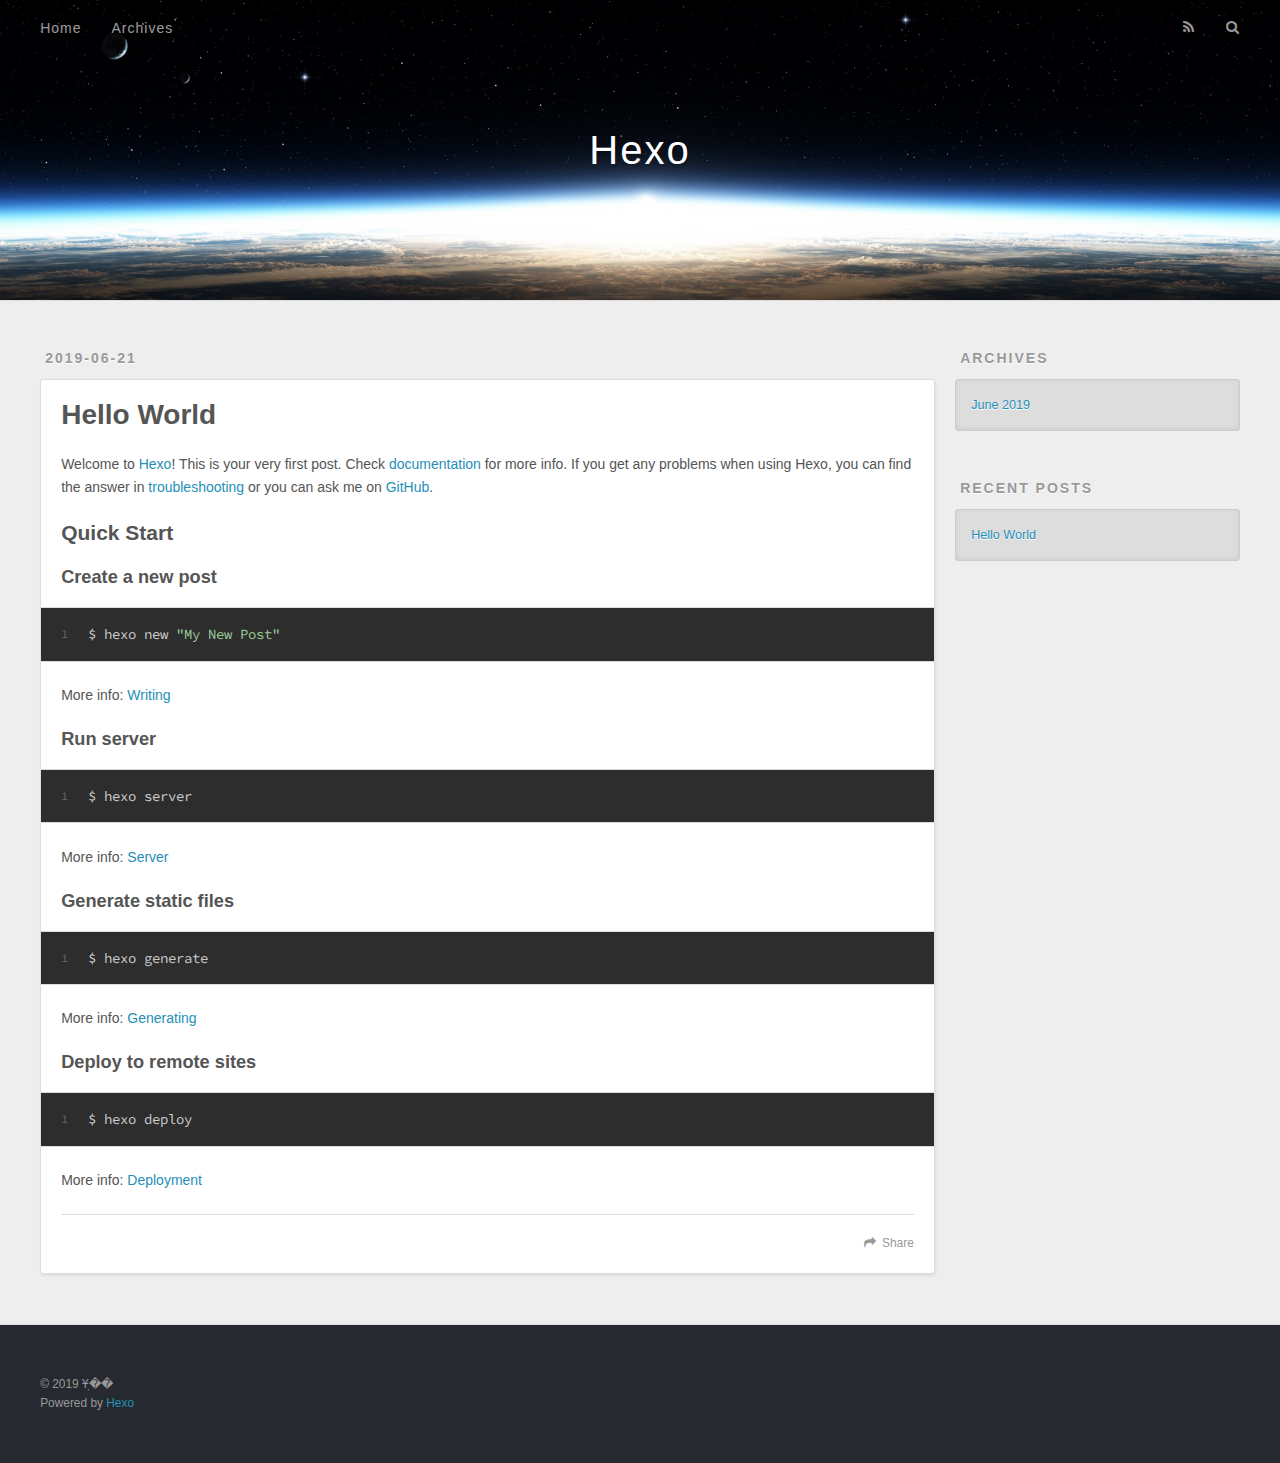
==== index.html @ a7aca8b8 "Site updated: 2019-06-21 16:55:06" ====
<!DOCTYPE html>
<html>
<head><meta name="generator" content="Hexo 3.9.0">
  <meta charset="utf-8">
  

  
  <title>Hexo</title>
  <meta name="viewport" content="width=device-width, initial-scale=1, maximum-scale=1">
  <meta property="og:type" content="website">
<meta property="og:title" content="Hexo">
<meta property="og:url" content="http://yoursite.com/index.html">
<meta property="og:site_name" content="Hexo">
<meta property="og:locale" content="default">
<meta name="twitter:card" content="summary">
<meta name="twitter:title" content="Hexo">
  
    <link rel="alternate" href="/atom.xml" title="Hexo" type="application/atom+xml">
  
  
    <link rel="icon" href="/favicon.png">
  
  
    <link href="//fonts.googleapis.com/css?family=Source+Code+Pro" rel="stylesheet" type="text/css">
  
  <link rel="stylesheet" href="/css/style.css">
</head>
</html>
<body>
  <div id="container">
    <div id="wrap">
      <header id="header">
  <div id="banner"></div>
  <div id="header-outer" class="outer">
    <div id="header-title" class="inner">
      <h1 id="logo-wrap">
        <a href="/" id="logo">Hexo</a>
      </h1>
      
    </div>
    <div id="header-inner" class="inner">
      <nav id="main-nav">
        <a id="main-nav-toggle" class="nav-icon"></a>
        
          <a class="main-nav-link" href="/">Home</a>
        
          <a class="main-nav-link" href="/archives">Archives</a>
        
      </nav>
      <nav id="sub-nav">
        
          <a id="nav-rss-link" class="nav-icon" href="/atom.xml" title="RSS Feed"></a>
        
        <a id="nav-search-btn" class="nav-icon" title="Search"></a>
      </nav>
      <div id="search-form-wrap">
        <form action="//google.com/search" method="get" accept-charset="UTF-8" class="search-form"><input type="search" name="q" class="search-form-input" placeholder="Search"><button type="submit" class="search-form-submit">&#xF002;</button><input type="hidden" name="sitesearch" value="http://yoursite.com"></form>
      </div>
    </div>
  </div>
</header>
      <div class="outer">
        <section id="main">
  
    <article id="post-hello-world" class="article article-type-post" itemscope itemprop="blogPost">
  <div class="article-meta">
    <a href="/2019/06/21/hello-world/" class="article-date">
  <time datetime="2019-06-21T08:27:17.297Z" itemprop="datePublished">2019-06-21</time>
</a>
    
  </div>
  <div class="article-inner">
    
    
      <header class="article-header">
        
  
    <h1 itemprop="name">
      <a class="article-title" href="/2019/06/21/hello-world/">Hello World</a>
    </h1>
  

      </header>
    
    <div class="article-entry" itemprop="articleBody">
      
        <p>Welcome to <a href="https://hexo.io/" target="_blank" rel="noopener">Hexo</a>! This is your very first post. Check <a href="https://hexo.io/docs/" target="_blank" rel="noopener">documentation</a> for more info. If you get any problems when using Hexo, you can find the answer in <a href="https://hexo.io/docs/troubleshooting.html" target="_blank" rel="noopener">troubleshooting</a> or you can ask me on <a href="https://github.com/hexojs/hexo/issues" target="_blank" rel="noopener">GitHub</a>.</p>
<h2 id="Quick-Start"><a href="#Quick-Start" class="headerlink" title="Quick Start"></a>Quick Start</h2><h3 id="Create-a-new-post"><a href="#Create-a-new-post" class="headerlink" title="Create a new post"></a>Create a new post</h3><figure class="highlight bash"><table><tr><td class="gutter"><pre><span class="line">1</span><br></pre></td><td class="code"><pre><span class="line">$ hexo new <span class="string">"My New Post"</span></span><br></pre></td></tr></table></figure>

<p>More info: <a href="https://hexo.io/docs/writing.html" target="_blank" rel="noopener">Writing</a></p>
<h3 id="Run-server"><a href="#Run-server" class="headerlink" title="Run server"></a>Run server</h3><figure class="highlight bash"><table><tr><td class="gutter"><pre><span class="line">1</span><br></pre></td><td class="code"><pre><span class="line">$ hexo server</span><br></pre></td></tr></table></figure>

<p>More info: <a href="https://hexo.io/docs/server.html" target="_blank" rel="noopener">Server</a></p>
<h3 id="Generate-static-files"><a href="#Generate-static-files" class="headerlink" title="Generate static files"></a>Generate static files</h3><figure class="highlight bash"><table><tr><td class="gutter"><pre><span class="line">1</span><br></pre></td><td class="code"><pre><span class="line">$ hexo generate</span><br></pre></td></tr></table></figure>

<p>More info: <a href="https://hexo.io/docs/generating.html" target="_blank" rel="noopener">Generating</a></p>
<h3 id="Deploy-to-remote-sites"><a href="#Deploy-to-remote-sites" class="headerlink" title="Deploy to remote sites"></a>Deploy to remote sites</h3><figure class="highlight bash"><table><tr><td class="gutter"><pre><span class="line">1</span><br></pre></td><td class="code"><pre><span class="line">$ hexo deploy</span><br></pre></td></tr></table></figure>

<p>More info: <a href="https://hexo.io/docs/deployment.html" target="_blank" rel="noopener">Deployment</a></p>

      
    </div>
    <footer class="article-footer">
      <a data-url="http://yoursite.com/2019/06/21/hello-world/" data-id="cjx5uzd9u0000f8tomj85ranz" class="article-share-link">Share</a>
      
      
    </footer>
  </div>
  
</article>


  


</section>
        
          <aside id="sidebar">
  
    

  
    

  
    
  
    
  <div class="widget-wrap">
    <h3 class="widget-title">Archives</h3>
    <div class="widget">
      <ul class="archive-list"><li class="archive-list-item"><a class="archive-list-link" href="/archives/2019/06/">June 2019</a></li></ul>
    </div>
  </div>


  
    
  <div class="widget-wrap">
    <h3 class="widget-title">Recent Posts</h3>
    <div class="widget">
      <ul>
        
          <li>
            <a href="/2019/06/21/hello-world/">Hello World</a>
          </li>
        
      </ul>
    </div>
  </div>

  
</aside>
        
      </div>
      <footer id="footer">
  
  <div class="outer">
    <div id="footer-info" class="inner">
      &copy; 2019 Ұָ��<br>
      Powered by <a href="http://hexo.io/" target="_blank">Hexo</a>
    </div>
  </div>
</footer>
    </div>
    <nav id="mobile-nav">
  
    <a href="/" class="mobile-nav-link">Home</a>
  
    <a href="/archives" class="mobile-nav-link">Archives</a>
  
</nav>
    

<script src="//ajax.googleapis.com/ajax/libs/jquery/2.0.3/jquery.min.js"></script>


  <link rel="stylesheet" href="/fancybox/jquery.fancybox.css">
  <script src="/fancybox/jquery.fancybox.pack.js"></script>


<script src="/js/script.js"></script>



  </div>
</body>
</html>
---- css/style.css ----
body {
  width: 100%;
}
body:before,
body:after {
  content: "";
  display: table;
}
body:after {
  clear: both;
}
html,
body,
div,
span,
applet,
object,
iframe,
h1,
h2,
h3,
h4,
h5,
h6,
p,
blockquote,
pre,
a,
abbr,
acronym,
address,
big,
cite,
code,
del,
dfn,
em,
img,
ins,
kbd,
q,
s,
samp,
small,
strike,
strong,
sub,
sup,
tt,
var,
dl,
dt,
dd,
ol,
ul,
li,
fieldset,
form,
label,
legend,
table,
caption,
tbody,
tfoot,
thead,
tr,
th,
td {
  margin: 0;
  padding: 0;
  border: 0;
  outline: 0;
  font-weight: inherit;
  font-style: inherit;
  font-family: inherit;
  font-size: 100%;
  vertical-align: baseline;
}
body {
  line-height: 1;
  color: #000;
  background: #fff;
}
ol,
ul {
  list-style: none;
}
table {
  border-collapse: separate;
  border-spacing: 0;
  vertical-align: middle;
}
caption,
th,
td {
  text-align: left;
  font-weight: normal;
  vertical-align: middle;
}
a img {
  border: none;
}
input,
button {
  margin: 0;
  padding: 0;
}
input::-moz-focus-inner,
button::-moz-focus-inner {
  border: 0;
  padding: 0;
}
@font-face {
  font-family: FontAwesome;
  font-style: normal;
  font-weight: normal;
  src: url("fonts/fontawesome-webfont.eot?v=#4.0.3");
  src: url("fonts/fontawesome-webfont.eot?#iefix&v=#4.0.3") format("embedded-opentype"), url("fonts/fontawesome-webfont.woff?v=#4.0.3") format("woff"), url("fonts/fontawesome-webfont.ttf?v=#4.0.3") format("truetype"), url("fonts/fontawesome-webfont.svg#fontawesomeregular?v=#4.0.3") format("svg");
}
html,
body,
#container {
  height: 100%;
}
body {
  background: #eee;
  font: 14px -apple-system, BlinkMacSystemFont, "Segoe UI", "Roboto", "Oxygen", "Ubuntu", "Cantarell", "Fira Sans", "Droid Sans", "Helvetica Neue", sans-serif;
  -webkit-text-size-adjust: 100%;
}
.outer {
  max-width: 1220px;
  margin: 0 auto;
  padding: 0 20px;
}
.outer:before,
.outer:after {
  content: "";
  display: table;
}
.outer:after {
  clear: both;
}
.inner {
  display: inline;
  float: left;
  width: 98.33333333333333%;
  margin: 0 0.833333333333333%;
}
.left,
.alignleft {
  float: left;
}
.right,
.alignright {
  float: right;
}
.clear {
  clear: both;
}
#container {
  position: relative;
}
.mobile-nav-on {
  overflow: hidden;
}
#wrap {
  height: 100%;
  width: 100%;
  position: absolute;
  top: 0;
  left: 0;
  -webkit-transition: 0.2s ease-out;
  -moz-transition: 0.2s ease-out;
  -ms-transition: 0.2s ease-out;
  transition: 0.2s ease-out;
  z-index: 1;
  background: #eee;
}
.mobile-nav-on #wrap {
  left: 280px;
}
@media screen and (min-width: 768px) {
  #main {
    display: inline;
    float: left;
    width: 73.33333333333333%;
    margin: 0 0.833333333333333%;
  }
}
.article-date,
.article-category-link,
.archive-year,
.widget-title {
  text-decoration: none;
  text-transform: uppercase;
  letter-spacing: 2px;
  color: #999;
  margin-bottom: 1em;
  margin-left: 5px;
  line-height: 1em;
  text-shadow: 0 1px #fff;
  font-weight: bold;
}
.article-inner,
.archive-article-inner {
  background: #fff;
  -webkit-box-shadow: 1px 2px 3px #ddd;
  box-shadow: 1px 2px 3px #ddd;
  border: 1px solid #ddd;
  border-radius: 3px;
}
.article-entry h1,
.widget h1 {
  font-size: 2em;
}
.article-entry h2,
.widget h2 {
  font-size: 1.5em;
}
.article-entry h3,
.widget h3 {
  font-size: 1.3em;
}
.article-entry h4,
.widget h4 {
  font-size: 1.2em;
}
.article-entry h5,
.widget h5 {
  font-size: 1em;
}
.article-entry h6,
.widget h6 {
  font-size: 1em;
  color: #999;
}
.article-entry hr,
.widget hr {
  border: 1px dashed #ddd;
}
.article-entry strong,
.widget strong {
  font-weight: bold;
}
.article-entry em,
.widget em,
.article-entry cite,
.widget cite {
  font-style: italic;
}
.article-entry sup,
.widget sup,
.article-entry sub,
.widget sub {
  font-size: 0.75em;
  line-height: 0;
  position: relative;
  vertical-align: baseline;
}
.article-entry sup,
.widget sup {
  top: -0.5em;
}
.article-entry sub,
.widget sub {
  bottom: -0.2em;
}
.article-entry small,
.widget small {
  font-size: 0.85em;
}
.article-entry acronym,
.widget acronym,
.article-entry abbr,
.widget abbr {
  border-bottom: 1px dotted;
}
.article-entry ul,
.widget ul,
.article-entry ol,
.widget ol,
.article-entry dl,
.widget dl {
  margin: 0 20px;
  line-height: 1.6em;
}
.article-entry ul ul,
.widget ul ul,
.article-entry ol ul,
.widget ol ul,
.article-entry ul ol,
.widget ul ol,
.article-entry ol ol,
.widget ol ol {
  margin-top: 0;
  margin-bottom: 0;
}
.article-entry ul,
.widget ul {
  list-style: disc;
}
.article-entry ol,
.widget ol {
  list-style: decimal;
}
.article-entry dt,
.widget dt {
  font-weight: bold;
}
#header {
  height: 300px;
  position: relative;
  border-bottom: 1px solid #ddd;
}
#header:before,
#header:after {
  content: "";
  position: absolute;
  left: 0;
  right: 0;
  height: 40px;
}
#header:before {
  top: 0;
  background: -webkit-linear-gradient(rgba(0,0,0,0.2), transparent);
  background: -moz-linear-gradient(rgba(0,0,0,0.2), transparent);
  background: -ms-linear-gradient(rgba(0,0,0,0.2), transparent);
  background: linear-gradient(rgba(0,0,0,0.2), transparent);
}
#header:after {
  bottom: 0;
  background: -webkit-linear-gradient(transparent, rgba(0,0,0,0.2));
  background: -moz-linear-gradient(transparent, rgba(0,0,0,0.2));
  background: -ms-linear-gradient(transparent, rgba(0,0,0,0.2));
  background: linear-gradient(transparent, rgba(0,0,0,0.2));
}
#header-outer {
  height: 100%;
  position: relative;
}
#header-inner {
  position: relative;
  overflow: hidden;
}
#banner {
  position: absolute;
  top: 0;
  left: 0;
  width: 100%;
  height: 100%;
  background: url("images/banner.jpg") center #000;
  -webkit-background-size: cover;
  -moz-background-size: cover;
  background-size: cover;
  z-index: -1;
}
#header-title {
  text-align: center;
  height: 40px;
  position: absolute;
  top: 50%;
  left: 0;
  margin-top: -20px;
}
#logo,
#subtitle {
  text-decoration: none;
  color: #fff;
  font-weight: 300;
  text-shadow: 0 1px 4px rgba(0,0,0,0.3);
}
#logo {
  font-size: 40px;
  line-height: 40px;
  letter-spacing: 2px;
}
#subtitle {
  font-size: 16px;
  line-height: 16px;
  letter-spacing: 1px;
}
#subtitle-wrap {
  margin-top: 16px;
}
#main-nav {
  float: left;
  margin-left: -15px;
}
.nav-icon,
.main-nav-link {
  float: left;
  color: #fff;
  opacity: 0.6;
  text-decoration: none;
  text-shadow: 0 1px rgba(0,0,0,0.2);
  -webkit-transition: opacity 0.2s;
  -moz-transition: opacity 0.2s;
  -ms-transition: opacity 0.2s;
  transition: opacity 0.2s;
  display: block;
  padding: 20px 15px;
}
.nav-icon:hover,
.main-nav-link:hover {
  opacity: 1;
}
.nav-icon {
  font-family: FontAwesome;
  text-align: center;
  font-size: 14px;
  width: 14px;
  height: 14px;
  padding: 20px 15px;
  position: relative;
  cursor: pointer;
}
.main-nav-link {
  font-weight: 300;
  letter-spacing: 1px;
}
@media screen and (max-width: 479px) {
  .main-nav-link {
    display: none;
  }
}
#main-nav-toggle {
  display: none;
}
#main-nav-toggle:before {
  content: "\f0c9";
}
@media screen and (max-width: 479px) {
  #main-nav-toggle {
    display: block;
  }
}
#sub-nav {
  float: right;
  margin-right: -15px;
}
#nav-rss-link:before {
  content: "\f09e";
}
#nav-search-btn:before {
  content: "\f002";
}
#search-form-wrap {
  position: absolute;
  top: 15px;
  width: 150px;
  height: 30px;
  right: -150px;
  opacity: 0;
  -webkit-transition: 0.2s ease-out;
  -moz-transition: 0.2s ease-out;
  -ms-transition: 0.2s ease-out;
  transition: 0.2s ease-out;
}
#search-form-wrap.on {
  opacity: 1;
  right: 0;
}
@media screen and (max-width: 479px) {
  #search-form-wrap {
    width: 100%;
    right: -100%;
  }
}
.search-form {
  position: absolute;
  top: 0;
  left: 0;
  right: 0;
  background: #fff;
  padding: 5px 15px;
  border-radius: 15px;
  -webkit-box-shadow: 0 0 10px rgba(0,0,0,0.3);
  box-shadow: 0 0 10px rgba(0,0,0,0.3);
}
.search-form-input {
  border: none;
  background: none;
  color: #555;
  width: 100%;
  font: 13px -apple-system, BlinkMacSystemFont, "Segoe UI", "Roboto", "Oxygen", "Ubuntu", "Cantarell", "Fira Sans", "Droid Sans", "Helvetica Neue", sans-serif;
  outline: none;
}
.search-form-input::-webkit-search-results-decoration,
.search-form-input::-webkit-search-cancel-button {
  -webkit-appearance: none;
}
.search-form-submit {
  position: absolute;
  top: 50%;
  right: 10px;
  margin-top: -7px;
  font: 13px FontAwesome;
  border: none;
  background: none;
  color: #bbb;
  cursor: pointer;
}
.search-form-submit:hover,
.search-form-submit:focus {
  color: #777;
}
.article {
  margin: 50px 0;
}
.article-inner {
  overflow: hidden;
}
.article-meta:before,
.article-meta:after {
  content: "";
  display: table;
}
.article-meta:after {
  clear: both;
}
.article-date {
  float: left;
}
.article-category {
  float: left;
  line-height: 1em;
  color: #ccc;
  text-shadow: 0 1px #fff;
  margin-left: 8px;
}
.article-category:before {
  content: "\2022";
}
.article-category-link {
  margin: 0 12px 1em;
}
.article-header {
  padding: 20px 20px 0;
}
.article-title {
  text-decoration: none;
  font-size: 2em;
  font-weight: bold;
  color: #555;
  line-height: 1.1em;
  -webkit-transition: color 0.2s;
  -moz-transition: color 0.2s;
  -ms-transition: color 0.2s;
  transition: color 0.2s;
}
a.article-title:hover {
  color: #258fb8;
}
.article-entry {
  color: #555;
  padding: 0 20px;
}
.article-entry:before,
.article-entry:after {
  content: "";
  display: table;
}
.article-entry:after {
  clear: both;
}
.article-entry p,
.article-entry table {
  line-height: 1.6em;
  margin: 1.6em 0;
}
.article-entry h1,
.article-entry h2,
.article-entry h3,
.article-entry h4,
.article-entry h5,
.article-entry h6 {
  font-weight: bold;
}
.article-entry h1,
.article-entry h2,
.article-entry h3,
.article-entry h4,
.article-entry h5,
.article-entry h6 {
  line-height: 1.1em;
  margin: 1.1em 0;
}
.article-entry a {
  color: #258fb8;
  text-decoration: none;
}
.article-entry a:hover {
  text-decoration: underline;
}
.article-entry ul,
.article-entry ol,
.article-entry dl {
  margin-top: 1.6em;
  margin-bottom: 1.6em;
}
.article-entry img,
.article-entry video {
  max-width: 100%;
  height: auto;
  display: block;
  margin: auto;
}
.article-entry iframe {
  border: none;
}
.article-entry table {
  width: 100%;
  border-collapse: collapse;
  border-spacing: 0;
}
.article-entry th {
  font-weight: bold;
  border-bottom: 3px solid #ddd;
  padding-bottom: 0.5em;
}
.article-entry td {
  border-bottom: 1px solid #ddd;
  padding: 10px 0;
}
.article-entry blockquote {
  font-family: Georgia, "Times New Roman", serif;
  font-size: 1.4em;
  margin: 1.6em 20px;
  text-align: center;
}
.article-entry blockquote footer {
  font-size: 14px;
  margin: 1.6em 0;
  font-family: -apple-system, BlinkMacSystemFont, "Segoe UI", "Roboto", "Oxygen", "Ubuntu", "Cantarell", "Fira Sans", "Droid Sans", "Helvetica Neue", sans-serif;
}
.article-entry blockquote footer cite:before {
  content: "—";
  padding: 0 0.5em;
}
.article-entry .pullquote {
  text-align: left;
  width: 45%;
  margin: 0;
}
.article-entry .pullquote.left {
  margin-left: 0.5em;
  margin-right: 1em;
}
.article-entry .pullquote.right {
  margin-right: 0.5em;
  margin-left: 1em;
}
.article-entry .caption {
  color: #999;
  display: block;
  font-size: 0.9em;
  margin-top: 0.5em;
  position: relative;
  text-align: center;
}
.article-entry .video-container {
  position: relative;
  padding-top: 56.25%;
  height: 0;
  overflow: hidden;
}
.article-entry .video-container iframe,
.article-entry .video-container object,
.article-entry .video-container embed {
  position: absolute;
  top: 0;
  left: 0;
  width: 100%;
  height: 100%;
  margin-top: 0;
}
.article-more-link a {
  display: inline-block;
  line-height: 1em;
  padding: 6px 15px;
  border-radius: 15px;
  background: #eee;
  color: #999;
  text-shadow: 0 1px #fff;
  text-decoration: none;
}
.article-more-link a:hover {
  background: #258fb8;
  color: #fff;
  text-decoration: none;
  text-shadow: 0 1px #1e7293;
}
.article-footer {
  font-size: 0.85em;
  line-height: 1.6em;
  border-top: 1px solid #ddd;
  padding-top: 1.6em;
  margin: 0 20px 20px;
}
.article-footer:before,
.article-footer:after {
  content: "";
  display: table;
}
.article-footer:after {
  clear: both;
}
.article-footer a {
  color: #999;
  text-decoration: none;
}
.article-footer a:hover {
  color: #555;
}
.article-tag-list-item {
  float: left;
  margin-right: 10px;
}
.article-tag-list-link:before {
  content: "#";
}
.article-comment-link {
  float: right;
}
.article-comment-link:before {
  content: "\f075";
  font-family: FontAwesome;
  padding-right: 8px;
}
.article-share-link {
  cursor: pointer;
  float: right;
  margin-left: 20px;
}
.article-share-link:before {
  content: "\f064";
  font-family: FontAwesome;
  padding-right: 6px;
}
#article-nav {
  position: relative;
}
#article-nav:before,
#article-nav:after {
  content: "";
  display: table;
}
#article-nav:after {
  clear: both;
}
@media screen and (min-width: 768px) {
  #article-nav {
    margin: 50px 0;
  }
  #article-nav:before {
    width: 8px;
    height: 8px;
    position: absolute;
    top: 50%;
    left: 50%;
    margin-top: -4px;
    margin-left: -4px;
    content: "";
    border-radius: 50%;
    background: #ddd;
    -webkit-box-shadow: 0 1px 2px #fff;
    box-shadow: 0 1px 2px #fff;
  }
}
.article-nav-link-wrap {
  text-decoration: none;
  text-shadow: 0 1px #fff;
  color: #999;
  -webkit-box-sizing: border-box;
  -moz-box-sizing: border-box;
  box-sizing: border-box;
  margin-top: 50px;
  text-align: center;
  display: block;
}
.article-nav-link-wrap:hover {
  color: #555;
}
@media screen and (min-width: 768px) {
  .article-nav-link-wrap {
    width: 50%;
    margin-top: 0;
  }
}
@media screen and (min-width: 768px) {
  #article-nav-newer {
    float: left;
    text-align: right;
    padding-right: 20px;
  }
}
@media screen and (min-width: 768px) {
  #article-nav-older {
    float: right;
    text-align: left;
    padding-left: 20px;
  }
}
.article-nav-caption {
  text-transform: uppercase;
  letter-spacing: 2px;
  color: #ddd;
  line-height: 1em;
  font-weight: bold;
}
#article-nav-newer .article-nav-caption {
  margin-right: -2px;
}
.article-nav-title {
  font-size: 0.85em;
  line-height: 1.6em;
  margin-top: 0.5em;
}
.article-share-box {
  position: absolute;
  display: none;
  background: #fff;
  -webkit-box-shadow: 1px 2px 10px rgba(0,0,0,0.2);
  box-shadow: 1px 2px 10px rgba(0,0,0,0.2);
  border-radius: 3px;
  margin-left: -145px;
  overflow: hidden;
  z-index: 1;
}
.article-share-box.on {
  display: block;
}
.article-share-input {
  width: 100%;
  background: none;
  -webkit-box-sizing: border-box;
  -moz-box-sizing: border-box;
  box-sizing: border-box;
  font: 14px -apple-system, BlinkMacSystemFont, "Segoe UI", "Roboto", "Oxygen", "Ubuntu", "Cantarell", "Fira Sans", "Droid Sans", "Helvetica Neue", sans-serif;
  padding: 0 15px;
  color: #555;
  outline: none;
  border: 1px solid #ddd;
  border-radius: 3px 3px 0 0;
  height: 36px;
  line-height: 36px;
}
.article-share-links {
  background: #eee;
}
.article-share-links:before,
.article-share-links:after {
  content: "";
  display: table;
}
.article-share-links:after {
  clear: both;
}
.article-share-twitter,
.article-share-facebook,
.article-share-pinterest,
.article-share-google {
  width: 50px;
  height: 36px;
  display: block;
  float: left;
  position: relative;
  color: #999;
  text-shadow: 0 1px #fff;
}
.article-share-twitter:before,
.article-share-facebook:before,
.article-share-pinterest:before,
.article-share-google:before {
  font-size: 20px;
  font-family: FontAwesome;
  width: 20px;
  height: 20px;
  position: absolute;
  top: 50%;
  left: 50%;
  margin-top: -10px;
  margin-left: -10px;
  text-align: center;
}
.article-share-twitter:hover,
.article-share-facebook:hover,
.article-share-pinterest:hover,
.article-share-google:hover {
  color: #fff;
}
.article-share-twitter:before {
  content: "\f099";
}
.article-share-twitter:hover {
  background: #00aced;
  text-shadow: 0 1px #008abe;
}
.article-share-facebook:before {
  content: "\f09a";
}
.article-share-facebook:hover {
  background: #3b5998;
  text-shadow: 0 1px #2f477a;
}
.article-share-pinterest:before {
  content: "\f0d2";
}
.article-share-pinterest:hover {
  background: #cb2027;
  text-shadow: 0 1px #a21a1f;
}
.article-share-google:before {
  content: "\f0d5";
}
.article-share-google:hover {
  background: #dd4b39;
  text-shadow: 0 1px #be3221;
}
.article-gallery {
  background: #000;
  position: relative;
}
.article-gallery-photos {
  position: relative;
  overflow: hidden;
}
.article-gallery-img {
  display: none;
  max-width: 100%;
}
.article-gallery-img:first-child {
  display: block;
}
.article-gallery-img.loaded {
  position: absolute;
  display: block;
}
.article-gallery-img img {
  display: block;
  max-width: 100%;
  margin: 0 auto;
}
#comments {
  background: #fff;
  -webkit-box-shadow: 1px 2px 3px #ddd;
  box-shadow: 1px 2px 3px #ddd;
  padding: 20px;
  border: 1px solid #ddd;
  border-radius: 3px;
  margin: 50px 0;
}
#comments a {
  color: #258fb8;
}
.archives-wrap {
  margin: 50px 0;
}
.archives:before,
.archives:after {
  content: "";
  display: table;
}
.archives:after {
  clear: both;
}
.archive-year-wrap {
  margin-bottom: 1em;
}
.archives {
  -webkit-column-gap: 10px;
  -moz-column-gap: 10px;
  column-gap: 10px;
}
@media screen and (min-width: 480px) and (max-width: 767px) {
  .archives {
    -webkit-column-count: 2;
    -moz-column-count: 2;
    column-count: 2;
  }
}
@media screen and (min-width: 768px) {
  .archives {
    -webkit-column-count: 3;
    -moz-column-count: 3;
    column-count: 3;
  }
}
.archive-article {
  -webkit-column-break-inside: avoid;
  page-break-inside: avoid;
  overflow: hidden;
  break-inside: avoid-column;
}
.archive-article-inner {
  padding: 10px;
  margin-bottom: 15px;
}
.archive-article-title {
  text-decoration: none;
  font-weight: bold;
  color: #555;
  -webkit-transition: color 0.2s;
  -moz-transition: color 0.2s;
  -ms-transition: color 0.2s;
  transition: color 0.2s;
  line-height: 1.6em;
}
.archive-article-title:hover {
  color: #258fb8;
}
.archive-article-footer {
  margin-top: 1em;
}
.archive-article-date {
  color: #999;
  text-decoration: none;
  font-size: 0.85em;
  line-height: 1em;
  margin-bottom: 0.5em;
  display: block;
}
#page-nav {
  margin: 50px auto;
  background: #fff;
  -webkit-box-shadow: 1px 2px 3px #ddd;
  box-shadow: 1px 2px 3px #ddd;
  border: 1px solid #ddd;
  border-radius: 3px;
  text-align: center;
  color: #999;
  overflow: hidden;
}
#page-nav:before,
#page-nav:after {
  content: "";
  display: table;
}
#page-nav:after {
  clear: both;
}
#page-nav a,
#page-nav span {
  padding: 10px 20px;
  line-height: 1;
  height: 2ex;
}
#page-nav a {
  color: #999;
  text-decoration: none;
}
#page-nav a:hover {
  background: #999;
  color: #fff;
}
#page-nav .prev {
  float: left;
}
#page-nav .next {
  float: right;
}
#page-nav .page-number {
  display: inline-block;
}
@media screen and (max-width: 479px) {
  #page-nav .page-number {
    display: none;
  }
}
#page-nav .current {
  color: #555;
  font-weight: bold;
}
#page-nav .space {
  color: #ddd;
}
#footer {
  background: #262a30;
  padding: 50px 0;
  border-top: 1px solid #ddd;
  color: #999;
}
#footer a {
  color: #258fb8;
  text-decoration: none;
}
#footer a:hover {
  text-decoration: underline;
}
#footer-info {
  line-height: 1.6em;
  font-size: 0.85em;
}
.article-entry pre,
.article-entry .highlight {
  background: #2d2d2d;
  margin: 0 -20px;
  padding: 15px 20px;
  border-style: solid;
  border-color: #ddd;
  border-width: 1px 0;
  overflow: auto;
  color: #ccc;
  line-height: 22.400000000000002px;
}
.article-entry .highlight .gutter pre,
.article-entry .gist .gist-file .gist-data .line-numbers {
  color: #666;
  font-size: 0.85em;
}
.article-entry pre,
.article-entry code {
  font-family: "Source Code Pro", Consolas, Monaco, Menlo, Consolas, monospace;
}
.article-entry code {
  background: #eee;
  text-shadow: 0 1px #fff;
  padding: 0 0.3em;
}
.article-entry pre code {
  background: none;
  text-shadow: none;
  padding: 0;
}
.article-entry .highlight pre {
  border: none;
  margin: 0;
  padding: 0;
}
.article-entry .highlight table {
  margin: 0;
  width: auto;
}
.article-entry .highlight td {
  border: none;
  padding: 0;
}
.article-entry .highlight figcaption {
  font-size: 0.85em;
  color: #999;
  line-height: 1em;
  margin-bottom: 1em;
}
.article-entry .highlight figcaption:before,
.article-entry .highlight figcaption:after {
  content: "";
  display: table;
}
.article-entry .highlight figcaption:after {
  clear: both;
}
.article-entry .highlight figcaption a {
  float: right;
}
.article-entry .highlight .gutter pre {
  text-align: right;
  padding-right: 20px;
}
.article-entry .highlight .line {
  height: 22.400000000000002px;
}
.article-entry .highlight .line.marked {
  background: #515151;
}
.article-entry .gist {
  margin: 0 -20px;
  border-style: solid;
  border-color: #ddd;
  border-width: 1px 0;
  background: #2d2d2d;
  padding: 15px 20px 15px 0;
}
.article-entry .gist .gist-file {
  border: none;
  font-family: "Source Code Pro", Consolas, Monaco, Menlo, Consolas, monospace;
  margin: 0;
}
.article-entry .gist .gist-file .gist-data {
  background: none;
  border: none;
}
.article-entry .gist .gist-file .gist-data .line-numbers {
  background: none;
  border: none;
  padding: 0 20px 0 0;
}
.article-entry .gist .gist-file .gist-data .line-data {
  padding: 0 !important;
}
.article-entry .gist .gist-file .highlight {
  margin: 0;
  padding: 0;
  border: none;
}
.article-entry .gist .gist-file .gist-meta {
  background: #2d2d2d;
  color: #999;
  font: 0.85em -apple-system, BlinkMacSystemFont, "Segoe UI", "Roboto", "Oxygen", "Ubuntu", "Cantarell", "Fira Sans", "Droid Sans", "Helvetica Neue", sans-serif;
  text-shadow: 0 0;
  padding: 0;
  margin-top: 1em;
  margin-left: 20px;
}
.article-entry .gist .gist-file .gist-meta a {
  color: #258fb8;
  font-weight: normal;
}
.article-entry .gist .gist-file .gist-meta a:hover {
  text-decoration: underline;
}
pre .comment,
pre .title {
  color: #999;
}
pre .variable,
pre .attribute,
pre .tag,
pre .regexp,
pre .ruby .constant,
pre .xml .tag .title,
pre .xml .pi,
pre .xml .doctype,
pre .html .doctype,
pre .css .id,
pre .css .class,
pre .css .pseudo {
  color: #f2777a;
}
pre .number,
pre .preprocessor,
pre .built_in,
pre .literal,
pre .params,
pre .constant {
  color: #f99157;
}
pre .class,
pre .ruby .class .title,
pre .css .rules .attribute {
  color: #9c9;
}
pre .string,
pre .value,
pre .inheritance,
pre .header,
pre .ruby .symbol,
pre .xml .cdata {
  color: #9c9;
}
pre .css .hexcolor {
  color: #6cc;
}
pre .function,
pre .python .decorator,
pre .python .title,
pre .ruby .function .title,
pre .ruby .title .keyword,
pre .perl .sub,
pre .javascript .title,
pre .coffeescript .title {
  color: #69c;
}
pre .keyword,
pre .javascript .function {
  color: #c9c;
}
@media screen and (max-width: 479px) {
  #mobile-nav {
    position: absolute;
    top: 0;
    left: 0;
    width: 280px;
    height: 100%;
    background: #191919;
    border-right: 1px solid #fff;
  }
}
@media screen and (max-width: 479px) {
  .mobile-nav-link {
    display: block;
    color: #999;
    text-decoration: none;
    padding: 15px 20px;
    font-weight: bold;
  }
  .mobile-nav-link:hover {
    color: #fff;
  }
}
@media screen and (min-width: 768px) {
  #sidebar {
    display: inline;
    float: left;
    width: 23.333333333333332%;
    margin: 0 0.833333333333333%;
  }
}
.widget-wrap {
  margin: 50px 0;
}
.widget {
  color: #777;
  text-shadow: 0 1px #fff;
  background: #ddd;
  -webkit-box-shadow: 0 -1px 4px #ccc inset;
  box-shadow: 0 -1px 4px #ccc inset;
  border: 1px solid #ccc;
  padding: 15px;
  border-radius: 3px;
}
.widget a {
  color: #258fb8;
  text-decoration: none;
}
.widget a:hover {
  text-decoration: underline;
}
.widget ul ul,
.widget ol ul,
.widget dl ul,
.widget ul ol,
.widget ol ol,
.widget dl ol,
.widget ul dl,
.widget ol dl,
.widget dl dl {
  margin-left: 15px;
  list-style: disc;
}
.widget {
  line-height: 1.6em;
  word-wrap: break-word;
  font-size: 0.9em;
}
.widget ul,
.widget ol {
  list-style: none;
  margin: 0;
}
.widget ul ul,
.widget ol ul,
.widget ul ol,
.widget ol ol {
  margin: 0 20px;
}
.widget ul ul,
.widget ol ul {
  list-style: disc;
}
.widget ul ol,
.widget ol ol {
  list-style: decimal;
}
.category-list-count,
.tag-list-count,
.archive-list-count {
  padding-left: 5px;
  color: #999;
  font-size: 0.85em;
}
.category-list-count:before,
.tag-list-count:before,
.archive-list-count:before {
  content: "(";
}
.category-list-count:after,
.tag-list-count:after,
.archive-list-count:after {
  content: ")";
}
.tagcloud a {
  margin-right: 5px;
  display: inline-block;
}
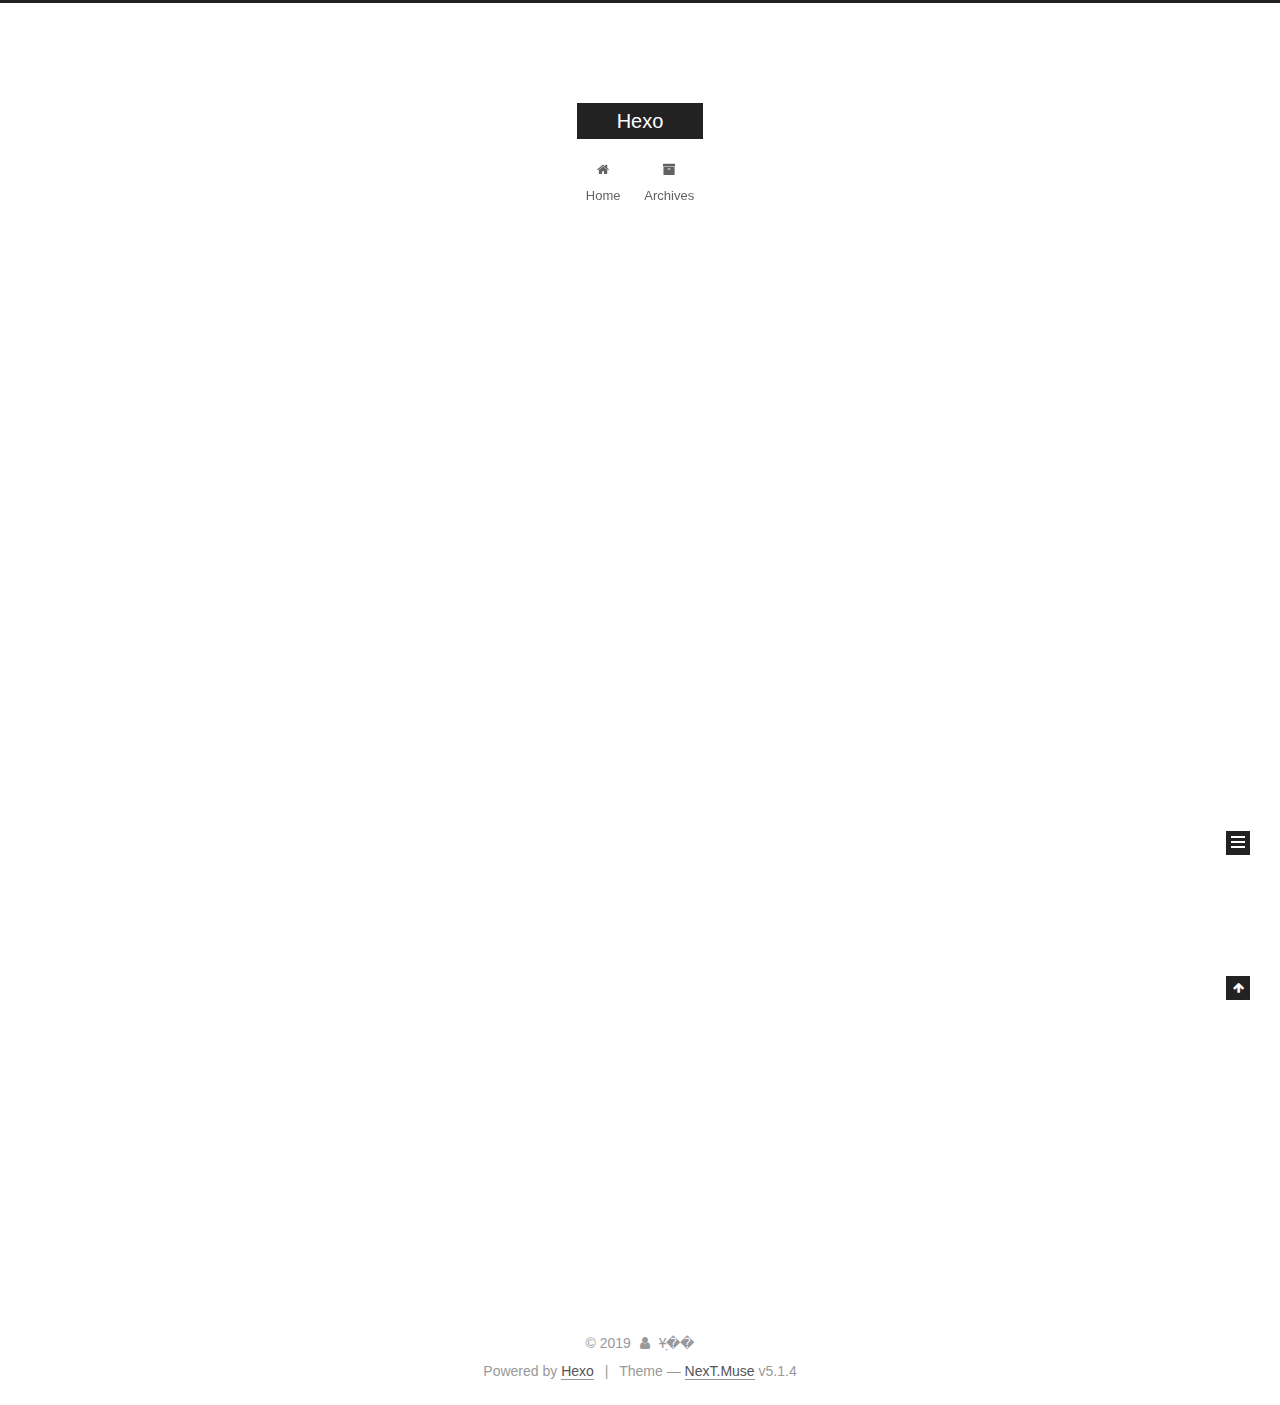
==== commit ab641be9: "Site updated: 2019-06-21 17:14:33" ====
--- a/index.html
+++ b/index.html
@@ -1,188 +1,620 @@
 <!DOCTYPE html>
-<html>
+
+
+
+  
+
+
+<html class="theme-next muse use-motion" lang>
 <head><meta name="generator" content="Hexo 3.9.0">
-  <meta charset="utf-8">
-  
-
-  
-  <title>Hexo</title>
-  <meta name="viewport" content="width=device-width, initial-scale=1, maximum-scale=1">
-  <meta property="og:type" content="website">
+  <meta charset="UTF-8">
+<meta http-equiv="X-UA-Compatible" content="IE=edge">
+<meta name="viewport" content="width=device-width, initial-scale=1, maximum-scale=1">
+<meta name="theme-color" content="#222">
+
+
+
+
+
+
+
+
+
+<meta http-equiv="Cache-Control" content="no-transform">
+<meta http-equiv="Cache-Control" content="no-siteapp">
+
+
+
+
+
+
+
+
+
+
+
+
+
+
+
+
+  
+  
+  <link href="/lib/fancybox/source/jquery.fancybox.css?v=2.1.5" rel="stylesheet" type="text/css">
+
+
+
+
+
+
+
+<link href="/lib/font-awesome/css/font-awesome.min.css?v=4.6.2" rel="stylesheet" type="text/css">
+
+<link href="/css/main.css?v=5.1.4" rel="stylesheet" type="text/css">
+
+
+  <link rel="apple-touch-icon" sizes="180x180" href="/images/apple-touch-icon-next.png?v=5.1.4">
+
+
+  <link rel="icon" type="image/png" sizes="32x32" href="/images/favicon-32x32-next.png?v=5.1.4">
+
+
+  <link rel="icon" type="image/png" sizes="16x16" href="/images/favicon-16x16-next.png?v=5.1.4">
+
+
+  <link rel="mask-icon" href="/images/logo.svg?v=5.1.4" color="#222">
+
+
+
+
+
+  <meta name="keywords" content="Hexo, NexT">
+
+
+
+
+
+
+
+
+
+
+<meta property="og:type" content="website">
 <meta property="og:title" content="Hexo">
 <meta property="og:url" content="http://yoursite.com/index.html">
 <meta property="og:site_name" content="Hexo">
 <meta property="og:locale" content="default">
 <meta name="twitter:card" content="summary">
 <meta name="twitter:title" content="Hexo">
-  
-    <link rel="alternate" href="/atom.xml" title="Hexo" type="application/atom+xml">
-  
-  
-    <link rel="icon" href="/favicon.png">
-  
-  
-    <link href="//fonts.googleapis.com/css?family=Source+Code+Pro" rel="stylesheet" type="text/css">
-  
-  <link rel="stylesheet" href="/css/style.css">
+
+
+
+<script type="text/javascript" id="hexo.configurations">
+  var NexT = window.NexT || {};
+  var CONFIG = {
+    root: '/',
+    scheme: 'Muse',
+    version: '5.1.4',
+    sidebar: {"position":"left","display":"post","offset":12,"b2t":false,"scrollpercent":false,"onmobile":false},
+    fancybox: true,
+    tabs: true,
+    motion: {"enable":true,"async":false,"transition":{"post_block":"fadeIn","post_header":"slideDownIn","post_body":"slideDownIn","coll_header":"slideLeftIn","sidebar":"slideUpIn"}},
+    duoshuo: {
+      userId: '0',
+      author: 'Author'
+    },
+    algolia: {
+      applicationID: '',
+      apiKey: '',
+      indexName: '',
+      hits: {"per_page":10},
+      labels: {"input_placeholder":"Search for Posts","hits_empty":"We didn't find any results for the search: ${query}","hits_stats":"${hits} results found in ${time} ms"}
+    }
+  };
+</script>
+
+
+
+  <link rel="canonical" href="http://yoursite.com/">
+
+
+
+
+
+  <title>Hexo</title>
+  
+
+
+
+
+
+
+
+
 </head>
-</html>
-<body>
-  <div id="container">
-    <div id="wrap">
-      <header id="header">
-  <div id="banner"></div>
-  <div id="header-outer" class="outer">
-    <div id="header-title" class="inner">
-      <h1 id="logo-wrap">
-        <a href="/" id="logo">Hexo</a>
-      </h1>
-      
+
+<body itemscope itemtype="http://schema.org/WebPage" lang="default">
+
+  
+  
+    
+  
+
+  <div class="container sidebar-position-left 
+  page-home">
+    <div class="headband"></div>
+
+    <header id="header" class="header" itemscope itemtype="http://schema.org/WPHeader">
+      <div class="header-inner"><div class="site-brand-wrapper">
+  <div class="site-meta ">
+    
+
+    <div class="custom-logo-site-title">
+      <a href="/" class="brand" rel="start">
+        <span class="logo-line-before"><i></i></span>
+        <span class="site-title">Hexo</span>
+        <span class="logo-line-after"><i></i></span>
+      </a>
     </div>
-    <div id="header-inner" class="inner">
-      <nav id="main-nav">
-        <a id="main-nav-toggle" class="nav-icon"></a>
-        
-          <a class="main-nav-link" href="/">Home</a>
-        
-          <a class="main-nav-link" href="/archives">Archives</a>
-        
-      </nav>
-      <nav id="sub-nav">
-        
-          <a id="nav-rss-link" class="nav-icon" href="/atom.xml" title="RSS Feed"></a>
-        
-        <a id="nav-search-btn" class="nav-icon" title="Search"></a>
-      </nav>
-      <div id="search-form-wrap">
-        <form action="//google.com/search" method="get" accept-charset="UTF-8" class="search-form"><input type="search" name="q" class="search-form-input" placeholder="Search"><button type="submit" class="search-form-submit">&#xF002;</button><input type="hidden" name="sitesearch" value="http://yoursite.com"></form>
-      </div>
+      
+        <p class="site-subtitle"></p>
+      
+  </div>
+
+  <div class="site-nav-toggle">
+    <button>
+      <span class="btn-bar"></span>
+      <span class="btn-bar"></span>
+      <span class="btn-bar"></span>
+    </button>
+  </div>
+</div>
+
+<nav class="site-nav">
+  
+
+  
+    <ul id="menu" class="menu">
+      
+        
+        <li class="menu-item menu-item-home">
+          <a href="/" rel="section">
+            
+              <i class="menu-item-icon fa fa-fw fa-home"></i> <br>
+            
+            Home
+          </a>
+        </li>
+      
+        
+        <li class="menu-item menu-item-archives">
+          <a href="/archives/" rel="section">
+            
+              <i class="menu-item-icon fa fa-fw fa-archive"></i> <br>
+            
+            Archives
+          </a>
+        </li>
+      
+
+      
+    </ul>
+  
+
+  
+</nav>
+
+
+
+ </div>
+    </header>
+
+    <main id="main" class="main">
+      <div class="main-inner">
+        <div class="content-wrap">
+          <div id="content" class="content">
+            
+  <section id="posts" class="posts-expand">
+    
+      
+
+  
+
+  
+  
+  
+
+  <article class="post post-type-normal" itemscope itemtype="http://schema.org/Article">
+  
+  
+  
+  <div class="post-block">
+    <link itemprop="mainEntityOfPage" href="http://yoursite.com/2019/06/21/hello-world/">
+
+    <span hidden itemprop="author" itemscope itemtype="http://schema.org/Person">
+      <meta itemprop="name" content="Ұָ��">
+      <meta itemprop="description" content>
+      <meta itemprop="image" content="/images/avatar.gif">
+    </span>
+
+    <span hidden itemprop="publisher" itemscope itemtype="http://schema.org/Organization">
+      <meta itemprop="name" content="Hexo">
+    </span>
+
+    
+      <header class="post-header">
+
+        
+        
+          <h1 class="post-title" itemprop="name headline">
+                
+                <a class="post-title-link" href="/2019/06/21/hello-world/" itemprop="url">Hello World</a></h1>
+        
+
+        <div class="post-meta">
+          <span class="post-time">
+            
+              <span class="post-meta-item-icon">
+                <i class="fa fa-calendar-o"></i>
+              </span>
+              
+                <span class="post-meta-item-text">Posted on</span>
+              
+              <time title="Post created" itemprop="dateCreated datePublished" datetime="2019-06-21T16:27:17+08:00">
+                2019-06-21
+              </time>
+            
+
+            
+
+            
+          </span>
+
+          
+
+          
+            
+          
+
+          
+          
+
+          
+
+          
+
+          
+
+        </div>
+      </header>
+    
+
+    
+    
+    
+    <div class="post-body" itemprop="articleBody">
+
+      
+      
+
+      
+        
+          
+            <p>Welcome to <a href="https://hexo.io/" target="_blank" rel="noopener">Hexo</a>! This is your very first post. Check <a href="https://hexo.io/docs/" target="_blank" rel="noopener">documentation</a> for more info. If you get any problems when using Hexo, you can find the answer in <a href="https://hexo.io/docs/troubleshooting.html" target="_blank" rel="noopener">troubleshooting</a> or you can ask me on <a href="https://github.com/hexojs/hexo/issues" target="_blank" rel="noopener">GitHub</a>.</p>
+<h2 id="Quick-Start"><a href="#Quick-Start" class="headerlink" title="Quick Start"></a>Quick Start</h2><h3 id="Create-a-new-post"><a href="#Create-a-new-post" class="headerlink" title="Create a new post"></a>Create a new post</h3><figure class="highlight bash"><table><tr><td class="gutter"><pre><span class="line">1</span><br></pre></td><td class="code"><pre><span class="line">$ hexo new <span class="string">"My New Post"</span></span><br></pre></td></tr></table></figure>
+
+<p>More info: <a href="https://hexo.io/docs/writing.html" target="_blank" rel="noopener">Writing</a></p>
+<h3 id="Run-server"><a href="#Run-server" class="headerlink" title="Run server"></a>Run server</h3><figure class="highlight bash"><table><tr><td class="gutter"><pre><span class="line">1</span><br></pre></td><td class="code"><pre><span class="line">$ hexo server</span><br></pre></td></tr></table></figure>
+
+<p>More info: <a href="https://hexo.io/docs/server.html" target="_blank" rel="noopener">Server</a></p>
+<h3 id="Generate-static-files"><a href="#Generate-static-files" class="headerlink" title="Generate static files"></a>Generate static files</h3><figure class="highlight bash"><table><tr><td class="gutter"><pre><span class="line">1</span><br></pre></td><td class="code"><pre><span class="line">$ hexo generate</span><br></pre></td></tr></table></figure>
+
+<p>More info: <a href="https://hexo.io/docs/generating.html" target="_blank" rel="noopener">Generating</a></p>
+<h3 id="Deploy-to-remote-sites"><a href="#Deploy-to-remote-sites" class="headerlink" title="Deploy to remote sites"></a>Deploy to remote sites</h3><figure class="highlight bash"><table><tr><td class="gutter"><pre><span class="line">1</span><br></pre></td><td class="code"><pre><span class="line">$ hexo deploy</span><br></pre></td></tr></table></figure>
+
+<p>More info: <a href="https://hexo.io/docs/deployment.html" target="_blank" rel="noopener">Deployment</a></p>
+
+          
+        
+      
+    </div>
+    
+    
+    
+
+    
+
+    
+
+    
+
+    <footer class="post-footer">
+      
+
+      
+
+      
+
+      
+      
+        <div class="post-eof"></div>
+      
+    </footer>
+  </div>
+  
+  
+  
+  </article>
+
+
+    
+  </section>
+
+  
+
+
+          </div>
+          
+
+
+          
+
+        </div>
+        
+          
+  
+  <div class="sidebar-toggle">
+    <div class="sidebar-toggle-line-wrap">
+      <span class="sidebar-toggle-line sidebar-toggle-line-first"></span>
+      <span class="sidebar-toggle-line sidebar-toggle-line-middle"></span>
+      <span class="sidebar-toggle-line sidebar-toggle-line-last"></span>
     </div>
   </div>
-</header>
-      <div class="outer">
-        <section id="main">
-  
-    <article id="post-hello-world" class="article article-type-post" itemscope itemprop="blogPost">
-  <div class="article-meta">
-    <a href="/2019/06/21/hello-world/" class="article-date">
-  <time datetime="2019-06-21T08:27:17.297Z" itemprop="datePublished">2019-06-21</time>
-</a>
-    
+
+  <aside id="sidebar" class="sidebar">
+    
+    <div class="sidebar-inner">
+
+      
+
+      
+
+      <section class="site-overview-wrap sidebar-panel sidebar-panel-active">
+        <div class="site-overview">
+          <div class="site-author motion-element" itemprop="author" itemscope itemtype="http://schema.org/Person">
+            
+              <p class="site-author-name" itemprop="name">Ұָ��</p>
+              <p class="site-description motion-element" itemprop="description"></p>
+          </div>
+
+          <nav class="site-state motion-element">
+
+            
+              <div class="site-state-item site-state-posts">
+              
+                <a href="/archives/">
+              
+                  <span class="site-state-item-count">1</span>
+                  <span class="site-state-item-name">posts</span>
+                </a>
+              </div>
+            
+
+            
+
+            
+
+          </nav>
+
+          
+
+          
+
+          
+          
+
+          
+          
+
+          
+
+        </div>
+      </section>
+
+      
+
+      
+
+    </div>
+  </aside>
+
+
+        
+      </div>
+    </main>
+
+    <footer id="footer" class="footer">
+      <div class="footer-inner">
+        <div class="copyright">&copy; <span itemprop="copyrightYear">2019</span>
+  <span class="with-love">
+    <i class="fa fa-user"></i>
+  </span>
+  <span class="author" itemprop="copyrightHolder">Ұָ��</span>
+
+  
+</div>
+
+
+  <div class="powered-by">Powered by <a class="theme-link" target="_blank" href="https://hexo.io">Hexo</a></div>
+
+
+
+  <span class="post-meta-divider">|</span>
+
+
+
+  <div class="theme-info">Theme &mdash; <a class="theme-link" target="_blank" href="https://github.com/iissnan/hexo-theme-next">NexT.Muse</a> v5.1.4</div>
+
+
+
+
+        
+
+
+
+
+
+
+
+        
+      </div>
+    </footer>
+
+    
+      <div class="back-to-top">
+        <i class="fa fa-arrow-up"></i>
+        
+      </div>
+    
+
+    
+
   </div>
-  <div class="article-inner">
-    
-    
-      <header class="article-header">
-        
-  
-    <h1 itemprop="name">
-      <a class="article-title" href="/2019/06/21/hello-world/">Hello World</a>
-    </h1>
-  
-
-      </header>
-    
-    <div class="article-entry" itemprop="articleBody">
-      
-        <p>Welcome to <a href="https://hexo.io/" target="_blank" rel="noopener">Hexo</a>! This is your very first post. Check <a href="https://hexo.io/docs/" target="_blank" rel="noopener">documentation</a> for more info. If you get any problems when using Hexo, you can find the answer in <a href="https://hexo.io/docs/troubleshooting.html" target="_blank" rel="noopener">troubleshooting</a> or you can ask me on <a href="https://github.com/hexojs/hexo/issues" target="_blank" rel="noopener">GitHub</a>.</p>
-<h2 id="Quick-Start"><a href="#Quick-Start" class="headerlink" title="Quick Start"></a>Quick Start</h2><h3 id="Create-a-new-post"><a href="#Create-a-new-post" class="headerlink" title="Create a new post"></a>Create a new post</h3><figure class="highlight bash"><table><tr><td class="gutter"><pre><span class="line">1</span><br></pre></td><td class="code"><pre><span class="line">$ hexo new <span class="string">"My New Post"</span></span><br></pre></td></tr></table></figure>
-
-<p>More info: <a href="https://hexo.io/docs/writing.html" target="_blank" rel="noopener">Writing</a></p>
-<h3 id="Run-server"><a href="#Run-server" class="headerlink" title="Run server"></a>Run server</h3><figure class="highlight bash"><table><tr><td class="gutter"><pre><span class="line">1</span><br></pre></td><td class="code"><pre><span class="line">$ hexo server</span><br></pre></td></tr></table></figure>
-
-<p>More info: <a href="https://hexo.io/docs/server.html" target="_blank" rel="noopener">Server</a></p>
-<h3 id="Generate-static-files"><a href="#Generate-static-files" class="headerlink" title="Generate static files"></a>Generate static files</h3><figure class="highlight bash"><table><tr><td class="gutter"><pre><span class="line">1</span><br></pre></td><td class="code"><pre><span class="line">$ hexo generate</span><br></pre></td></tr></table></figure>
-
-<p>More info: <a href="https://hexo.io/docs/generating.html" target="_blank" rel="noopener">Generating</a></p>
-<h3 id="Deploy-to-remote-sites"><a href="#Deploy-to-remote-sites" class="headerlink" title="Deploy to remote sites"></a>Deploy to remote sites</h3><figure class="highlight bash"><table><tr><td class="gutter"><pre><span class="line">1</span><br></pre></td><td class="code"><pre><span class="line">$ hexo deploy</span><br></pre></td></tr></table></figure>
-
-<p>More info: <a href="https://hexo.io/docs/deployment.html" target="_blank" rel="noopener">Deployment</a></p>
-
-      
-    </div>
-    <footer class="article-footer">
-      <a data-url="http://yoursite.com/2019/06/21/hello-world/" data-id="cjx5uzd9u0000f8tomj85ranz" class="article-share-link">Share</a>
-      
-      
-    </footer>
-  </div>
-  
-</article>
-
-
-  
-
-
-</section>
-        
-          <aside id="sidebar">
-  
-    
-
-  
-    
-
-  
-    
-  
-    
-  <div class="widget-wrap">
-    <h3 class="widget-title">Archives</h3>
-    <div class="widget">
-      <ul class="archive-list"><li class="archive-list-item"><a class="archive-list-link" href="/archives/2019/06/">June 2019</a></li></ul>
-    </div>
-  </div>
-
-
-  
-    
-  <div class="widget-wrap">
-    <h3 class="widget-title">Recent Posts</h3>
-    <div class="widget">
-      <ul>
-        
-          <li>
-            <a href="/2019/06/21/hello-world/">Hello World</a>
-          </li>
-        
-      </ul>
-    </div>
-  </div>
-
-  
-</aside>
-        
-      </div>
-      <footer id="footer">
-  
-  <div class="outer">
-    <div id="footer-info" class="inner">
-      &copy; 2019 Ұָ��<br>
-      Powered by <a href="http://hexo.io/" target="_blank">Hexo</a>
-    </div>
-  </div>
-</footer>
-    </div>
-    <nav id="mobile-nav">
-  
-    <a href="/" class="mobile-nav-link">Home</a>
-  
-    <a href="/archives" class="mobile-nav-link">Archives</a>
-  
-</nav>
-    
-
-<script src="//ajax.googleapis.com/ajax/libs/jquery/2.0.3/jquery.min.js"></script>
-
-
-  <link rel="stylesheet" href="/fancybox/jquery.fancybox.css">
-  <script src="/fancybox/jquery.fancybox.pack.js"></script>
-
-
-<script src="/js/script.js"></script>
-
-
-
-  </div>
+
+  
+
+<script type="text/javascript">
+  if (Object.prototype.toString.call(window.Promise) !== '[object Function]') {
+    window.Promise = null;
+  }
+</script>
+
+
+
+
+
+
+
+
+
+  
+
+
+
+
+
+
+
+
+
+
+
+
+  
+  
+    <script type="text/javascript" src="/lib/jquery/index.js?v=2.1.3"></script>
+  
+
+  
+  
+    <script type="text/javascript" src="/lib/fastclick/lib/fastclick.min.js?v=1.0.6"></script>
+  
+
+  
+  
+    <script type="text/javascript" src="/lib/jquery_lazyload/jquery.lazyload.js?v=1.9.7"></script>
+  
+
+  
+  
+    <script type="text/javascript" src="/lib/velocity/velocity.min.js?v=1.2.1"></script>
+  
+
+  
+  
+    <script type="text/javascript" src="/lib/velocity/velocity.ui.min.js?v=1.2.1"></script>
+  
+
+  
+  
+    <script type="text/javascript" src="/lib/fancybox/source/jquery.fancybox.pack.js?v=2.1.5"></script>
+  
+
+
+  
+
+
+  <script type="text/javascript" src="/js/src/utils.js?v=5.1.4"></script>
+
+  <script type="text/javascript" src="/js/src/motion.js?v=5.1.4"></script>
+
+
+
+  
+  
+
+  
+
+  
+
+
+  <script type="text/javascript" src="/js/src/bootstrap.js?v=5.1.4"></script>
+
+
+
+  
+
+
+  
+
+
+
+
+	
+
+
+
+
+
+  
+
+
+
+
+
+  
+
+
+
+
+
+
+
+
+
+
+
+
+  
+
+
+
+
+
+  
+
+  
+
+  
+
+  
+  
+
+  
+
+  
+
+  
+
 </body>
-</html>+</html>
--- a/css/main.css
+++ b/css/main.css
@@ -0,0 +1,2662 @@
+/* normalize.css v3.0.2 | MIT License | git.io/normalize */
+html {
+  font-family: sans-serif; /* 1 */
+  -ms-text-size-adjust: 100%; /* 2 */
+  -webkit-text-size-adjust: 100%; /* 2 */
+}
+body {
+  margin: 0;
+}
+article,
+aside,
+details,
+figcaption,
+figure,
+footer,
+header,
+hgroup,
+main,
+menu,
+nav,
+section,
+summary {
+  display: block;
+}
+audio,
+canvas,
+progress,
+video {
+  display: inline-block; /* 1 */
+  vertical-align: baseline; /* 2 */
+}
+audio:not([controls]) {
+  display: none;
+  height: 0;
+}
+[hidden],
+template {
+  display: none;
+}
+a {
+  background-color: transparent;
+}
+a:active,
+a:hover {
+  outline: 0;
+}
+abbr[title] {
+  border-bottom: 1px dotted;
+}
+b,
+strong {
+  font-weight: bold;
+}
+dfn {
+  font-style: italic;
+}
+h1 {
+  font-size: 2em;
+  margin: 0.67em 0;
+}
+mark {
+  background: #ff0;
+  color: #000;
+}
+small {
+  font-size: 80%;
+}
+sub,
+sup {
+  font-size: 75%;
+  line-height: 0;
+  position: relative;
+  vertical-align: baseline;
+}
+sup {
+  top: -0.5em;
+}
+sub {
+  bottom: -0.25em;
+}
+img {
+  border: 0;
+}
+svg:not(:root) {
+  overflow: hidden;
+}
+figure {
+  margin: 1em 40px;
+}
+hr {
+  -moz-box-sizing: content-box;
+  box-sizing: content-box;
+  height: 0;
+}
+pre {
+  overflow: auto;
+}
+code,
+kbd,
+pre,
+samp {
+  font-family: monospace, monospace;
+  font-size: 1em;
+}
+button,
+input,
+optgroup,
+select,
+textarea {
+  color: inherit; /* 1 */
+  font: inherit; /* 2 */
+  margin: 0; /* 3 */
+}
+button {
+  overflow: visible;
+}
+button,
+select {
+  text-transform: none;
+}
+button,
+html input[type="button"],
+input[type="reset"],
+input[type="submit"] {
+  -webkit-appearance: button; /* 2 */
+  cursor: pointer; /* 3 */
+}
+button[disabled],
+html input[disabled] {
+  cursor: default;
+}
+button::-moz-focus-inner,
+input::-moz-focus-inner {
+  border: 0;
+  padding: 0;
+}
+input {
+  line-height: normal;
+}
+input[type="checkbox"],
+input[type="radio"] {
+  box-sizing: border-box; /* 1 */
+  padding: 0; /* 2 */
+}
+input[type="number"]::-webkit-inner-spin-button,
+input[type="number"]::-webkit-outer-spin-button {
+  height: auto;
+}
+input[type="search"] {
+  -webkit-appearance: textfield; /* 1 */
+  -moz-box-sizing: content-box;
+  -webkit-box-sizing: content-box; /* 2 */
+  box-sizing: content-box;
+}
+input[type="search"]::-webkit-search-cancel-button,
+input[type="search"]::-webkit-search-decoration {
+  -webkit-appearance: none;
+}
+fieldset {
+  border: 1px solid #c0c0c0;
+  margin: 0 2px;
+  padding: 0.35em 0.625em 0.75em;
+}
+legend {
+  border: 0; /* 1 */
+  padding: 0; /* 2 */
+}
+textarea {
+  overflow: auto;
+}
+optgroup {
+  font-weight: bold;
+}
+table {
+  border-collapse: collapse;
+  border-spacing: 0;
+}
+td,
+th {
+  padding: 0;
+}
+::selection {
+  background: #262a30;
+  color: #fff;
+}
+body {
+  position: relative;
+  font-family: 'Lato', "PingFang SC", "Microsoft YaHei", sans-serif;
+  font-size: 14px;
+  line-height: 2;
+  color: #555;
+  background: #fff;
+}
+@media (max-width: 767px) {
+  body {
+    padding-right: 0 !important;
+  }
+}
+@media (min-width: 768px) and (max-width: 991px) {
+  body {
+    padding-right: 0 !important;
+  }
+}
+@media (min-width: 1600px) {
+  body {
+    font-size: 16px;
+  }
+}
+h1,
+h2,
+h3,
+h4,
+h5,
+h6 {
+  margin: 0;
+  padding: 0;
+  font-weight: bold;
+  line-height: 1.5;
+  font-family: 'Lato', "PingFang SC", "Microsoft YaHei", sans-serif;
+}
+h2,
+h3,
+h4,
+h5,
+h6 {
+  margin: 20px 0 15px;
+}
+h1 {
+  font-size: 22px;
+}
+@media (max-width: 767px) {
+  h1 {
+    font-size: 18px;
+  }
+}
+h2 {
+  font-size: 20px;
+}
+@media (max-width: 767px) {
+  h2 {
+    font-size: 16px;
+  }
+}
+h3 {
+  font-size: 18px;
+}
+@media (max-width: 767px) {
+  h3 {
+    font-size: 14px;
+  }
+}
+h4 {
+  font-size: 16px;
+}
+@media (max-width: 767px) {
+  h4 {
+    font-size: 12px;
+  }
+}
+h5 {
+  font-size: 14px;
+}
+@media (max-width: 767px) {
+  h5 {
+    font-size: 10px;
+  }
+}
+h6 {
+  font-size: 12px;
+}
+@media (max-width: 767px) {
+  h6 {
+    font-size: 8px;
+  }
+}
+p {
+  margin: 0 0 20px 0;
+}
+a {
+  color: #555;
+  text-decoration: none;
+  outline: none;
+  border-bottom: 1px solid #999;
+  word-wrap: break-word;
+}
+a:hover {
+  color: #222;
+  border-bottom-color: #222;
+}
+blockquote {
+  margin: 0;
+  padding: 0;
+}
+img {
+  display: block;
+  margin: auto;
+  max-width: 100%;
+  height: auto;
+}
+hr {
+  margin: 40px 0;
+  height: 3px;
+  border: none;
+  background-color: #ddd;
+  background-image: repeating-linear-gradient(-45deg, #fff, #fff 4px, transparent 4px, transparent 8px);
+}
+blockquote {
+  padding: 0 15px;
+  color: #666;
+  border-left: 4px solid #ddd;
+}
+blockquote cite::before {
+  content: "-";
+  padding: 0 5px;
+}
+dt {
+  font-weight: 700;
+}
+dd {
+  margin: 0;
+  padding: 0;
+}
+kbd {
+  border: 1px solid #ccc;
+  border-radius: 0.2em;
+  box-shadow: 0.1em 0.1em 0.2em rgba(0,0,0,0.1);
+  background-color: #f9f9f9;
+  font-family: inherit;
+  background-image: -webkit-linear-gradient(top, #eee, #fff, #eee);
+  padding: 0.1em 0.3em;
+  white-space: nowrap;
+}
+.text-left {
+  text-align: left;
+}
+.text-center {
+  text-align: center;
+}
+.text-right {
+  text-align: right;
+}
+.text-justify {
+  text-align: justify;
+}
+.text-nowrap {
+  white-space: nowrap;
+}
+.text-lowercase {
+  text-transform: lowercase;
+}
+.text-uppercase {
+  text-transform: uppercase;
+}
+.text-capitalize {
+  text-transform: capitalize;
+}
+.center-block {
+  display: block;
+  margin-left: auto;
+  margin-right: auto;
+}
+.clearfix:before,
+.clearfix:after {
+  content: " ";
+  display: table;
+}
+.clearfix:after {
+  clear: both;
+}
+.pullquote {
+  width: 45%;
+}
+.pullquote.left {
+  float: left;
+  margin-left: 5px;
+  margin-right: 10px;
+}
+.pullquote.right {
+  float: right;
+  margin-left: 10px;
+  margin-right: 5px;
+}
+.affix.affix.affix {
+  position: fixed;
+}
+.translation {
+  margin-top: -20px;
+  font-size: 14px;
+  color: #999;
+}
+.scrollbar-measure {
+  width: 100px;
+  height: 100px;
+  overflow: scroll;
+  position: absolute;
+  top: -9999px;
+}
+.use-motion .motion-element {
+  opacity: 0;
+}
+table {
+  margin: 20px 0;
+  width: 100%;
+  border-collapse: collapse;
+  border-spacing: 0;
+  border: 1px solid #ddd;
+  font-size: 14px;
+  table-layout: fixed;
+  word-wrap: break-all;
+}
+table>tbody>tr:nth-of-type(odd) {
+  background-color: #f9f9f9;
+}
+table>tbody>tr:hover {
+  background-color: #f5f5f5;
+}
+caption,
+th,
+td {
+  padding: 8px;
+  text-align: left;
+  vertical-align: middle;
+  font-weight: normal;
+}
+th,
+td {
+  border-bottom: 3px solid #ddd;
+  border-right: 1px solid #eee;
+}
+th {
+  padding-bottom: 10px;
+  font-weight: 700;
+}
+td {
+  border-bottom-width: 1px;
+}
+html,
+body {
+  height: 100%;
+}
+.container {
+  position: relative;
+  min-height: 100%;
+}
+.header-inner {
+  margin: 0 auto;
+  padding: 100px 0 70px;
+  width: 700px;
+}
+@media (min-width: 1600px) {
+  .container .header-inner {
+    width: 900px;
+  }
+}
+.main {
+  padding-bottom: 150px;
+}
+.main-inner {
+  margin: 0 auto;
+  width: 700px;
+}
+@media (min-width: 1600px) {
+  .container .main-inner {
+    width: 900px;
+  }
+}
+.footer {
+  position: absolute;
+  left: 0;
+  bottom: 0;
+  width: 100%;
+  min-height: 50px;
+}
+.footer-inner {
+  box-sizing: border-box;
+  margin: 20px auto;
+  width: 700px;
+}
+@media (min-width: 1600px) {
+  .container .footer-inner {
+    width: 900px;
+  }
+}
+pre,
+.highlight {
+  overflow: auto;
+  margin: 20px 0;
+  padding: 0;
+  font-size: 13px;
+  color: #4d4d4c;
+  background: #f7f7f7;
+  line-height: 1.6;
+}
+pre,
+code {
+  font-family: consolas, Menlo, "PingFang SC", "Microsoft YaHei", monospace;
+}
+code {
+  padding: 2px 4px;
+  word-wrap: break-word;
+  color: #555;
+  background: #eee;
+  border-radius: 3px;
+  font-size: 13px;
+}
+pre {
+  padding: 10px;
+}
+pre code {
+  padding: 0;
+  color: #4d4d4c;
+  background: none;
+  text-shadow: none;
+}
+.highlight {
+  border-radius: 1px;
+}
+.highlight pre {
+  border: none;
+  margin: 0;
+  padding: 10px 0;
+}
+.highlight table {
+  margin: 0;
+  width: auto;
+  border: none;
+}
+.highlight td {
+  border: none;
+  padding: 0;
+}
+.highlight figcaption {
+  font-size: 1em;
+  color: #4d4d4c;
+  line-height: 1em;
+  margin-bottom: 1em;
+}
+.highlight figcaption:before,
+.highlight figcaption:after {
+  content: " ";
+  display: table;
+}
+.highlight figcaption:after {
+  clear: both;
+}
+.highlight figcaption a {
+  float: right;
+  color: #4d4d4c;
+}
+.highlight figcaption a:hover {
+  border-bottom-color: #4d4d4c;
+}
+.highlight .gutter pre {
+  padding-left: 10px;
+  padding-right: 10px;
+  color: #869194;
+  text-align: right;
+  background-color: #eff2f3;
+}
+.highlight .code pre {
+  width: 100%;
+  padding-left: 10px;
+  padding-right: 10px;
+  background-color: #f7f7f7;
+}
+.highlight .line {
+  height: 20px;
+}
+.gutter {
+  -webkit-user-select: none;
+  -moz-user-select: none;
+  -ms-user-select: none;
+  user-select: none;
+}
+.gist table {
+  width: auto;
+}
+.gist table td {
+  border: none;
+}
+pre .deletion {
+  background: #fdd;
+}
+pre .addition {
+  background: #dfd;
+}
+pre .meta {
+  color: #8959a8;
+}
+pre .comment {
+  color: #8e908c;
+}
+pre .variable,
+pre .attribute,
+pre .tag,
+pre .regexp,
+pre .ruby .constant,
+pre .xml .tag .title,
+pre .xml .pi,
+pre .xml .doctype,
+pre .html .doctype,
+pre .css .id,
+pre .css .class,
+pre .css .pseudo {
+  color: #c82829;
+}
+pre .number,
+pre .preprocessor,
+pre .built_in,
+pre .literal,
+pre .params,
+pre .constant,
+pre .command {
+  color: #f5871f;
+}
+pre .ruby .class .title,
+pre .css .rules .attribute,
+pre .string,
+pre .value,
+pre .inheritance,
+pre .header,
+pre .ruby .symbol,
+pre .xml .cdata,
+pre .special,
+pre .number,
+pre .formula {
+  color: #718c00;
+}
+pre .title,
+pre .css .hexcolor {
+  color: #3e999f;
+}
+pre .function,
+pre .python .decorator,
+pre .python .title,
+pre .ruby .function .title,
+pre .ruby .title .keyword,
+pre .perl .sub,
+pre .javascript .title,
+pre .coffeescript .title {
+  color: #4271ae;
+}
+pre .keyword,
+pre .javascript .function {
+  color: #8959a8;
+}
+.full-image.full-image.full-image.full-image {
+  border: none;
+  max-width: 100%;
+  width: auto;
+  margin: 20px auto 25px;
+}
+@media (min-width: 992px) {
+  .full-image.full-image.full-image.full-image {
+    max-width: none;
+    width: 110%;
+    margin: 25px -5%;
+  }
+}
+.blockquote-center,
+.page-home .post-type-quote blockquote,
+.page-post-detail .post-type-quote blockquote {
+  position: relative;
+  margin: 40px 0;
+  padding: 0;
+  border-left: none;
+  text-align: center;
+}
+.blockquote-center::before,
+.page-home .post-type-quote blockquote::before,
+.page-post-detail .post-type-quote blockquote::before,
+.blockquote-center::after,
+.page-home .post-type-quote blockquote::after,
+.page-post-detail .post-type-quote blockquote::after {
+  position: absolute;
+  content: ' ';
+  display: block;
+  width: 100%;
+  height: 24px;
+  opacity: 0.2;
+  background-repeat: no-repeat;
+  background-position: 0 -6px;
+  background-size: 22px 22px;
+}
+.blockquote-center::before,
+.page-home .post-type-quote blockquote::before,
+.page-post-detail .post-type-quote blockquote::before {
+  top: -20px;
+  background-image: url("../images/quote-l.svg");
+  border-top: 1px solid #ccc;
+}
+.blockquote-center::after,
+.page-home .post-type-quote blockquote::after,
+.page-post-detail .post-type-quote blockquote::after {
+  bottom: -20px;
+  background-image: url("../images/quote-r.svg");
+  border-bottom: 1px solid #ccc;
+  background-position: 100% 8px;
+}
+.blockquote-center p,
+.page-home .post-type-quote blockquote p,
+.page-post-detail .post-type-quote blockquote p,
+.blockquote-center div,
+.page-home .post-type-quote blockquote div,
+.page-post-detail .post-type-quote blockquote div {
+  text-align: center;
+}
+.post .post-body .group-picture img {
+  box-sizing: border-box;
+  padding: 0 3px;
+  border: none;
+}
+.post .group-picture-row {
+  overflow: hidden;
+  margin-top: 6px;
+}
+.post .group-picture-row:first-child {
+  margin-top: 0;
+}
+.post .group-picture-column {
+  float: left;
+}
+.page-post-detail .post-body .group-picture-column {
+  float: none;
+  margin-top: 10px;
+  width: auto !important;
+}
+.page-post-detail .post-body .group-picture-column img {
+  margin: 0 auto;
+}
+.page-archive .group-picture-container {
+  overflow: hidden;
+}
+.page-archive .group-picture-row {
+  float: left;
+}
+.page-archive .group-picture-row:first-child {
+  margin-top: 6px;
+}
+.page-archive .group-picture-column {
+  max-width: 150px;
+  max-height: 150px;
+}
+.post-body .note {
+  position: relative;
+  padding: 15px;
+  margin-bottom: 20px;
+  border: 1px solid #eee;
+  border-left-width: 5px;
+  border-radius: 3px;
+}
+.post-body .note h2,
+.post-body .note h3,
+.post-body .note h4,
+.post-body .note h5,
+.post-body .note h6 {
+  margin-top: 0;
+  margin-bottom: 0;
+  border-bottom: initial;
+  padding-top: 0 !important;
+}
+.post-body .note p:first-child,
+.post-body .note ul:first-child,
+.post-body .note ol:first-child,
+.post-body .note table:first-child,
+.post-body .note pre:first-child,
+.post-body .note blockquote:first-child {
+  margin-top: 0;
+}
+.post-body .note p:last-child,
+.post-body .note ul:last-child,
+.post-body .note ol:last-child,
+.post-body .note table:last-child,
+.post-body .note pre:last-child,
+.post-body .note blockquote:last-child {
+  margin-bottom: 0;
+}
+.post-body .note.default {
+  border-left-color: #777;
+}
+.post-body .note.default h2,
+.post-body .note.default h3,
+.post-body .note.default h4,
+.post-body .note.default h5,
+.post-body .note.default h6 {
+  color: #777;
+}
+.post-body .note.primary {
+  border-left-color: #6f42c1;
+}
+.post-body .note.primary h2,
+.post-body .note.primary h3,
+.post-body .note.primary h4,
+.post-body .note.primary h5,
+.post-body .note.primary h6 {
+  color: #6f42c1;
+}
+.post-body .note.info {
+  border-left-color: #428bca;
+}
+.post-body .note.info h2,
+.post-body .note.info h3,
+.post-body .note.info h4,
+.post-body .note.info h5,
+.post-body .note.info h6 {
+  color: #428bca;
+}
+.post-body .note.success {
+  border-left-color: #5cb85c;
+}
+.post-body .note.success h2,
+.post-body .note.success h3,
+.post-body .note.success h4,
+.post-body .note.success h5,
+.post-body .note.success h6 {
+  color: #5cb85c;
+}
+.post-body .note.warning {
+  border-left-color: #f0ad4e;
+}
+.post-body .note.warning h2,
+.post-body .note.warning h3,
+.post-body .note.warning h4,
+.post-body .note.warning h5,
+.post-body .note.warning h6 {
+  color: #f0ad4e;
+}
+.post-body .note.danger {
+  border-left-color: #d9534f;
+}
+.post-body .note.danger h2,
+.post-body .note.danger h3,
+.post-body .note.danger h4,
+.post-body .note.danger h5,
+.post-body .note.danger h6 {
+  color: #d9534f;
+}
+.post-body .label {
+  display: inline;
+  padding: 0 2px;
+  white-space: nowrap;
+}
+.post-body .label.default {
+  background-color: #f0f0f0;
+}
+.post-body .label.primary {
+  background-color: #efe6f7;
+}
+.post-body .label.info {
+  background-color: #e5f2f8;
+}
+.post-body .label.success {
+  background-color: #e7f4e9;
+}
+.post-body .label.warning {
+  background-color: #fcf6e1;
+}
+.post-body .label.danger {
+  background-color: #fae8eb;
+}
+.post-body .tabs {
+  position: relative;
+  display: block;
+  margin-bottom: 20px;
+  padding-top: 10px;
+}
+.post-body .tabs ul.nav-tabs {
+  margin: 0;
+  padding: 0;
+  display: flex;
+  margin-bottom: -1px;
+}
+@media (max-width: 413px) {
+  .post-body .tabs ul.nav-tabs {
+    display: block;
+    margin-bottom: 5px;
+  }
+}
+.post-body .tabs ul.nav-tabs li.tab {
+  list-style-type: none !important;
+  margin: 0 0.25em 0 0;
+  border-top: 3px solid transparent;
+  border-left: 1px solid transparent;
+  border-right: 1px solid transparent;
+}
+@media (max-width: 413px) {
+  .post-body .tabs ul.nav-tabs li.tab {
+    margin: initial;
+    border-top: 1px solid transparent;
+    border-left: 3px solid transparent;
+    border-right: 1px solid transparent;
+    border-bottom: 1px solid transparent;
+  }
+}
+.post-body .tabs ul.nav-tabs li.tab a {
+  outline: 0;
+  border-bottom: initial;
+  display: block;
+  line-height: 1.8em;
+  padding: 0.25em 0.75em;
+  transition-duration: 0.2s;
+  transition-timing-function: ease-out;
+  transition-delay: 0s;
+}
+.post-body .tabs ul.nav-tabs li.tab a i {
+  width: 1.285714285714286em;
+}
+.post-body .tabs ul.nav-tabs li.tab.active {
+  border-top: 3px solid #fc6423;
+  border-left: 1px solid #ddd;
+  border-right: 1px solid #ddd;
+  background-color: #fff;
+}
+@media (max-width: 413px) {
+  .post-body .tabs ul.nav-tabs li.tab.active {
+    border-top: 1px solid #ddd;
+    border-left: 3px solid #fc6423;
+    border-right: 1px solid #ddd;
+    border-bottom: 1px solid #ddd;
+  }
+}
+.post-body .tabs ul.nav-tabs li.tab.active a {
+  cursor: default;
+  color: #555;
+}
+.post-body .tabs .tab-content {
+  background-color: #fff;
+}
+.post-body .tabs .tab-content .tab-pane {
+  border: 1px solid #ddd;
+  padding: 20px 20px 0 20px;
+}
+.post-body .tabs .tab-content .tab-pane:not(.active) {
+  display: none !important;
+}
+.post-body .tabs .tab-content .tab-pane.active {
+  display: block !important;
+}
+.btn {
+  display: inline-block;
+  padding: 0 20px;
+  font-size: 14px;
+  color: #fff;
+  background: #222;
+  border: 2px solid #222;
+  text-decoration: none;
+  border-radius: 0;
+  transition-property: background-color;
+  transition-duration: 0.2s;
+  transition-timing-function: ease-in-out;
+  transition-delay: 0s;
+  line-height: 2;
+}
+.btn:hover {
+  border-color: #222;
+  color: #222;
+  background: #fff;
+}
+.btn +.btn {
+  margin: 0 0 8px 8px;
+}
+.btn .fa-fw {
+  width: 1.285714285714286em;
+  text-align: left;
+}
+.btn-bar {
+  display: block;
+  width: 22px;
+  height: 2px;
+  background: #555;
+  border-radius: 1px;
+}
+.btn-bar+.btn-bar {
+  margin-top: 4px;
+}
+.pagination {
+  margin: 120px 0 40px;
+  text-align: center;
+  border-top: 1px solid #eee;
+}
+.page-number-basic,
+.pagination .prev,
+.pagination .next,
+.pagination .page-number,
+.pagination .space {
+  display: inline-block;
+  position: relative;
+  top: -1px;
+  margin: 0 10px;
+  padding: 0 11px;
+}
+@media (max-width: 767px) {
+  .page-number-basic,
+  .pagination .prev,
+  .pagination .next,
+  .pagination .page-number,
+  .pagination .space {
+    margin: 0 5px;
+  }
+}
+.pagination .prev,
+.pagination .next,
+.pagination .page-number {
+  border-bottom: 0;
+  border-top: 1px solid #eee;
+  transition-property: border-color;
+  transition-duration: 0.2s;
+  transition-timing-function: ease-in-out;
+  transition-delay: 0s;
+}
+.pagination .prev:hover,
+.pagination .next:hover,
+.pagination .page-number:hover {
+  border-top-color: #222;
+}
+.pagination .space {
+  padding: 0;
+  margin: 0;
+}
+.pagination .prev {
+  margin-left: 0;
+}
+.pagination .next {
+  margin-right: 0;
+}
+.pagination .page-number.current {
+  color: #fff;
+  background: #ccc;
+  border-top-color: #ccc;
+}
+@media (max-width: 767px) {
+  .pagination {
+    border-top: none;
+  }
+  .pagination .prev,
+  .pagination .next,
+  .pagination .page-number {
+    margin-bottom: 10px;
+    border-top: 0;
+    border-bottom: 1px solid #eee;
+    padding: 0 10px;
+  }
+  .pagination .prev:hover,
+  .pagination .next:hover,
+  .pagination .page-number:hover {
+    border-bottom-color: #222;
+  }
+}
+.comments {
+  margin: 60px 20px 0;
+}
+.tag-cloud {
+  text-align: center;
+}
+.tag-cloud a {
+  display: inline-block;
+  margin: 10px;
+}
+.back-to-top {
+  box-sizing: border-box;
+  position: fixed;
+  bottom: -100px;
+  right: 30px;
+  z-index: 1050;
+  padding: 0 6px;
+  width: 24px;
+  background: #222;
+  font-size: 12px;
+  opacity: 1;
+  color: #fff;
+  cursor: pointer;
+  text-align: center;
+  -webkit-transform: translateZ(0);
+  transition-property: bottom;
+  transition-duration: 0.2s;
+  transition-timing-function: ease-in-out;
+  transition-delay: 0s;
+}
+@media (min-width: 768px) and (max-width: 991px) {
+  .back-to-top {
+    display: none !important;
+  }
+}
+@media (max-width: 767px) {
+  .back-to-top {
+    display: none !important;
+  }
+}
+.back-to-top.back-to-top-on {
+  bottom: 19px;
+}
+.header {
+  background: transparent;
+}
+.header-inner {
+  position: relative;
+}
+.headband {
+  height: 3px;
+  background: #222;
+}
+.site-meta {
+  margin: 0;
+  text-align: center;
+}
+@media (max-width: 767px) {
+  .site-meta {
+    text-align: center;
+  }
+}
+.brand {
+  position: relative;
+  display: inline-block;
+  padding: 0 40px;
+  color: #fff;
+  background: #222;
+  border-bottom: none;
+}
+.brand:hover {
+  color: #fff;
+}
+.logo {
+  display: inline-block;
+  margin-right: 5px;
+  line-height: 36px;
+  vertical-align: top;
+}
+.site-title {
+  display: inline-block;
+  vertical-align: top;
+  line-height: 36px;
+  font-size: 20px;
+  font-weight: normal;
+  font-family: 'Lato', "PingFang SC", "Microsoft YaHei", sans-serif;
+}
+.site-subtitle {
+  margin-top: 10px;
+  font-size: 13px;
+  color: #999;
+}
+.use-motion .brand {
+  opacity: 0;
+}
+.use-motion .logo,
+.use-motion .site-title,
+.use-motion .site-subtitle {
+  opacity: 0;
+  position: relative;
+  top: -10px;
+}
+.site-nav-toggle {
+  display: none;
+  position: absolute;
+  top: 10px;
+  left: 10px;
+}
+@media (max-width: 767px) {
+  .site-nav-toggle {
+    display: block;
+  }
+}
+.site-nav-toggle button {
+  margin-top: 2px;
+  padding: 9px 10px;
+  background: transparent;
+  border: none;
+}
+@media (max-width: 767px) {
+  .site-nav {
+    display: none;
+    margin: 0 -10px;
+    padding: 0 10px;
+    clear: both;
+    border-top: 1px solid #ddd;
+  }
+}
+@media (min-width: 768px) and (max-width: 991px) {
+  .site-nav {
+    display: block !important;
+  }
+}
+@media (min-width: 992px) {
+  .site-nav {
+    display: block !important;
+  }
+}
+.menu {
+  margin-top: 20px;
+  padding-left: 0;
+  text-align: center;
+}
+.menu .menu-item {
+  display: inline-block;
+  margin: 0 10px;
+  list-style: none;
+}
+@media screen and (max-width: 767px) {
+  .menu .menu-item {
+    margin-top: 10px;
+  }
+}
+.menu .menu-item a {
+  display: block;
+  font-size: 13px;
+  line-height: inherit;
+  border-bottom: 1px solid transparent;
+  transition-property: border-color;
+  transition-duration: 0.2s;
+  transition-timing-function: ease-in-out;
+  transition-delay: 0s;
+}
+.menu .menu-item a:hover {
+  border-bottom-color: #222;
+}
+.menu .menu-item .fa {
+  margin-right: 5px;
+}
+.use-motion .menu-item {
+  opacity: 0;
+}
+.post-body {
+  font-family: 'Lato', "PingFang SC", "Microsoft YaHei", sans-serif;
+}
+@media (max-width: 767px) {
+  .post-body {
+    word-break: break-word;
+  }
+}
+.post-body .fancybox img {
+  display: block !important;
+  margin: 0 auto;
+  cursor: pointer;
+  cursor: zoom-in;
+  cursor: -webkit-zoom-in;
+}
+.post-body .image-caption,
+.post-body .figure .caption {
+  margin: -20px auto 15px;
+  text-align: center;
+  font-size: 14px;
+  color: #999;
+  font-weight: bold;
+  line-height: 1;
+}
+.post-sticky-flag {
+  display: inline-block;
+  font-size: 16px;
+  -ms-transform: rotate(30deg);
+  -webkit-transform: rotate(30deg);
+  -moz-transform: rotate(30deg);
+  -ms-transform: rotate(30deg);
+  -o-transform: rotate(30deg);
+  transform: rotate(30deg);
+}
+.use-motion .post-block,
+.use-motion .pagination,
+.use-motion .comments {
+  opacity: 0;
+}
+.use-motion .post-header {
+  opacity: 0;
+}
+.use-motion .post-body {
+  opacity: 0;
+}
+.use-motion .collection-title {
+  opacity: 0;
+}
+.posts-expand {
+  padding-top: 40px;
+}
+@media (max-width: 767px) {
+  .posts-expand {
+    margin: 0 20px;
+  }
+  .post-body pre .gutter pre {
+    padding-right: 10px;
+  }
+  .post-body .highlight {
+    margin-left: 0px;
+    margin-right: 0px;
+    padding: 0;
+  }
+  .post-body .highlight .gutter pre {
+    padding-right: 10px;
+  }
+}
+@media (min-width: 992px) {
+  .posts-expand .post-body {
+    text-align: justify;
+  }
+}
+.posts-expand .post-body h2,
+.posts-expand .post-body h3,
+.posts-expand .post-body h4,
+.posts-expand .post-body h5,
+.posts-expand .post-body h6 {
+  padding-top: 10px;
+}
+.posts-expand .post-body h2 .header-anchor,
+.posts-expand .post-body h3 .header-anchor,
+.posts-expand .post-body h4 .header-anchor,
+.posts-expand .post-body h5 .header-anchor,
+.posts-expand .post-body h6 .header-anchor {
+  float: right;
+  margin-left: 10px;
+  color: #ccc;
+  border-bottom-style: none;
+  visibility: hidden;
+}
+.posts-expand .post-body h2 .header-anchor:hover,
+.posts-expand .post-body h3 .header-anchor:hover,
+.posts-expand .post-body h4 .header-anchor:hover,
+.posts-expand .post-body h5 .header-anchor:hover,
+.posts-expand .post-body h6 .header-anchor:hover {
+  color: inherit;
+}
+.posts-expand .post-body h2:hover .header-anchor,
+.posts-expand .post-body h3:hover .header-anchor,
+.posts-expand .post-body h4:hover .header-anchor,
+.posts-expand .post-body h5:hover .header-anchor,
+.posts-expand .post-body h6:hover .header-anchor {
+  visibility: visible;
+}
+.posts-expand .post-body ul li {
+  list-style: circle;
+}
+.posts-expand .post-body img {
+  box-sizing: border-box;
+  margin: auto;
+  padding: 3px;
+  border: 1px solid #ddd;
+}
+.posts-expand .post-body .fancybox img {
+  margin: 0 auto 25px;
+}
+@media (max-width: 767px) {
+  .posts-collapse {
+    margin: 0 20px;
+  }
+  .posts-collapse .post-title,
+  .posts-collapse .post-meta {
+    display: block;
+    width: auto;
+    text-align: left;
+  }
+}
+.posts-collapse {
+  position: relative;
+  z-index: 1010;
+  margin-left: 55px;
+}
+.posts-collapse::after {
+  content: " ";
+  position: absolute;
+  top: 20px;
+  left: 0;
+  margin-left: -2px;
+  width: 4px;
+  height: 100%;
+  background: #f5f5f5;
+  z-index: -1;
+}
+@media (max-width: 767px) {
+  .posts-collapse {
+    margin: 0 20px;
+  }
+}
+.posts-collapse .collection-title {
+  position: relative;
+  margin: 60px 0;
+}
+.posts-collapse .collection-title h1,
+.posts-collapse .collection-title h2 {
+  margin-left: 20px;
+}
+.posts-collapse .collection-title small {
+  color: #bbb;
+  margin-left: 5px;
+}
+.posts-collapse .collection-title::before {
+  content: " ";
+  position: absolute;
+  left: 0;
+  top: 50%;
+  margin-left: -4px;
+  margin-top: -4px;
+  width: 8px;
+  height: 8px;
+  background: #bbb;
+  border-radius: 50%;
+}
+.posts-collapse .post {
+  margin: 30px 0;
+}
+.posts-collapse .post-header {
+  position: relative;
+  transition-duration: 0.2s;
+  transition-timing-function: ease-in-out;
+  transition-delay: 0s;
+  transition-property: border;
+  border-bottom: 1px dashed #ccc;
+}
+.posts-collapse .post-header::before {
+  content: " ";
+  position: absolute;
+  left: 0;
+  top: 12px;
+  width: 6px;
+  height: 6px;
+  margin-left: -4px;
+  background: #bbb;
+  border-radius: 50%;
+  border: 1px solid #fff;
+  transition-duration: 0.2s;
+  transition-timing-function: ease-in-out;
+  transition-delay: 0s;
+  transition-property: background;
+}
+.posts-collapse .post-header:hover {
+  border-bottom-color: #666;
+}
+.posts-collapse .post-header:hover::before {
+  background: #222;
+}
+.posts-collapse .post-meta {
+  position: absolute;
+  font-size: 12px;
+  left: 20px;
+  top: 5px;
+}
+.posts-collapse .post-comments-count {
+  display: none;
+}
+.posts-collapse .post-title {
+  margin-left: 60px;
+  font-size: 16px;
+  font-weight: normal;
+  line-height: inherit;
+}
+.posts-collapse .post-title::after {
+  margin-left: 3px;
+  opacity: 0.6;
+}
+.posts-collapse .post-title a {
+  color: #666;
+  border-bottom: none;
+}
+.page-home .post-type-quote .post-header,
+.page-post-detail .post-type-quote .post-header,
+.page-home .post-type-quote .post-tags,
+.page-post-detail .post-type-quote .post-tags {
+  display: none;
+}
+.posts-expand .post-title {
+  text-align: center;
+  word-break: break-word;
+  font-weight: 400;
+}
+.posts-expand .post-title-link {
+  display: inline-block;
+  position: relative;
+  color: #555;
+  border-bottom: none;
+  line-height: 1.2;
+  vertical-align: top;
+}
+.posts-expand .post-title-link::before {
+  content: "";
+  position: absolute;
+  width: 100%;
+  height: 2px;
+  bottom: 0;
+  left: 0;
+  background-color: #000;
+  visibility: hidden;
+  -webkit-transform: scaleX(0);
+  -moz-transform: scaleX(0);
+  -ms-transform: scaleX(0);
+  -o-transform: scaleX(0);
+  transform: scaleX(0);
+  transition-duration: 0.2s;
+  transition-timing-function: ease-in-out;
+  transition-delay: 0s;
+}
+.posts-expand .post-title-link:hover::before {
+  visibility: visible;
+  -webkit-transform: scaleX(1);
+  -moz-transform: scaleX(1);
+  -ms-transform: scaleX(1);
+  -o-transform: scaleX(1);
+  transform: scaleX(1);
+}
+.posts-expand .post-title-link .fa {
+  font-size: 16px;
+}
+.posts-expand .post-meta {
+  margin: 3px 0 60px 0;
+  color: #999;
+  font-family: 'Lato', "PingFang SC", "Microsoft YaHei", sans-serif;
+  font-size: 12px;
+  text-align: center;
+}
+.posts-expand .post-meta .post-category-list {
+  display: inline-block;
+  margin: 0;
+  padding: 3px;
+}
+.posts-expand .post-meta .post-category-list-link {
+  color: #999;
+}
+.posts-expand .post-meta .post-description {
+  font-size: 14px;
+  margin-top: 2px;
+}
+.post-meta-divider {
+  margin: 0 0.5em;
+}
+.post-meta-item-icon {
+  margin-right: 3px;
+}
+@media (min-width: 768px) and (max-width: 991px) {
+  .post-meta-item-icon {
+    display: inline-block;
+  }
+}
+@media (max-width: 767px) {
+  .post-meta-item-icon {
+    display: inline-block;
+  }
+}
+@media (min-width: 768px) and (max-width: 991px) {
+  .post-meta-item-text {
+    display: none;
+  }
+}
+@media (max-width: 767px) {
+  .post-meta-item-text {
+    display: none;
+  }
+}
+@media (max-width: 767px) {
+  .posts-expand .post-comments-count {
+    display: none;
+  }
+}
+.post-button {
+  margin-top: 40px;
+}
+.posts-expand .post-tags {
+  margin-top: 40px;
+  text-align: center;
+}
+.posts-expand .post-tags a {
+  display: inline-block;
+  margin-right: 10px;
+  font-size: 13px;
+}
+.post-nav {
+  display: table;
+  margin-top: 15px;
+  width: 100%;
+  border-top: 1px solid #eee;
+}
+.post-nav-divider {
+  display: table-cell;
+  width: 10%;
+}
+.post-nav-item {
+  display: table-cell;
+  padding: 10px 0 0 0;
+  width: 45%;
+  vertical-align: top;
+}
+.post-nav-item a {
+  position: relative;
+  display: block;
+  line-height: 25px;
+  font-size: 14px;
+  color: #555;
+  border-bottom: none;
+}
+.post-nav-item a:hover {
+  color: #222;
+  border-bottom: none;
+}
+.post-nav-item a:active {
+  top: 2px;
+}
+.post-nav-item .fa {
+  position: absolute;
+  top: 8px;
+  left: 0;
+  font-size: 12px;
+}
+.post-nav-next a {
+  padding-left: 15px;
+}
+.post-nav-prev {
+  text-align: right;
+}
+.post-nav-prev a {
+  padding-right: 15px;
+}
+.post-nav-prev .fa {
+  right: 0;
+  left: auto;
+}
+.posts-expand .post-eof {
+  display: block;
+  margin: 80px auto 60px;
+  width: 8%;
+  height: 1px;
+  background: #ccc;
+  text-align: center;
+}
+.post:last-child .post-eof.post-eof.post-eof {
+  display: none;
+}
+.post-gallery {
+  display: table;
+  table-layout: fixed;
+  width: 100%;
+  border-collapse: separate;
+}
+.post-gallery-row {
+  display: table-row;
+}
+.post-gallery .post-gallery-img {
+  display: table-cell;
+  text-align: center;
+  vertical-align: middle;
+  border: none;
+}
+.post-gallery .post-gallery-img img {
+  max-width: 100%;
+  max-height: 100%;
+  border: none;
+}
+.fancybox-close,
+.fancybox-close:hover {
+  border: none;
+}
+.rtl.post-body p,
+.rtl.post-body a,
+.rtl.post-body h1,
+.rtl.post-body h2,
+.rtl.post-body h3,
+.rtl.post-body h4,
+.rtl.post-body h5,
+.rtl.post-body h6,
+.rtl.post-body li,
+.rtl.post-body ul,
+.rtl.post-body ol {
+  direction: rtl;
+  font-family: UKIJ Ekran;
+}
+.rtl.post-title {
+  font-family: UKIJ Ekran;
+}
+.sidebar {
+  position: fixed;
+  right: 0;
+  top: 0;
+  bottom: 0;
+  width: 0;
+  z-index: 1040;
+  box-shadow: inset 0 2px 6px #000;
+  background: #222;
+  -webkit-transform: translateZ(0);
+}
+.sidebar a {
+  color: #999;
+  border-bottom-color: #555;
+}
+.sidebar a:hover {
+  color: #eee;
+}
+@media (min-width: 768px) and (max-width: 991px) {
+  .sidebar {
+    display: none !important;
+  }
+}
+@media (max-width: 767px) {
+  .sidebar {
+    display: none !important;
+  }
+}
+.sidebar-inner {
+  position: relative;
+  padding: 20px 10px;
+  color: #999;
+  text-align: center;
+}
+.site-overview-wrap {
+  overflow: hidden;
+}
+.site-overview {
+  overflow-y: auto;
+  overflow-x: hidden;
+}
+.sidebar-toggle {
+  position: fixed;
+  right: 30px;
+  bottom: 45px;
+  width: 14px;
+  height: 14px;
+  padding: 5px;
+  background: #222;
+  line-height: 0;
+  z-index: 1050;
+  cursor: pointer;
+  -webkit-transform: translateZ(0);
+}
+@media (min-width: 768px) and (max-width: 991px) {
+  .sidebar-toggle {
+    display: none !important;
+  }
+}
+@media (max-width: 767px) {
+  .sidebar-toggle {
+    display: none !important;
+  }
+}
+.sidebar-toggle-line {
+  position: relative;
+  display: inline-block;
+  vertical-align: top;
+  height: 2px;
+  width: 100%;
+  background: #fff;
+  margin-top: 3px;
+}
+.sidebar-toggle-line:first-child {
+  margin-top: 0;
+}
+.site-author-image {
+  display: block;
+  margin: 0 auto;
+  padding: 2px;
+  max-width: 96px;
+  height: auto;
+  border: 2px solid #333;
+}
+.site-author-name {
+  margin: 5px 0 0;
+  text-align: center;
+  color: #f5f5f5;
+  font-weight: normal;
+}
+.site-description {
+  margin-top: 5px;
+  text-align: center;
+  font-size: 14px;
+  color: #999;
+}
+.site-state {
+  overflow: hidden;
+  line-height: 1.4;
+  white-space: nowrap;
+  text-align: center;
+}
+.site-state-item {
+  display: inline-block;
+  padding: 0 15px;
+  border-left: 1px solid #333;
+}
+.site-state-item:first-child {
+  border-left: none;
+}
+.site-state-item a {
+  border-bottom: none;
+}
+.site-state-item-count {
+  display: block;
+  text-align: center;
+  color: inherit;
+  font-weight: 600;
+  font-size: 18px;
+}
+.site-state-item-name {
+  font-size: 13px;
+  color: inherit;
+}
+.feed-link {
+  margin-top: 20px;
+}
+.feed-link a {
+  display: inline-block;
+  padding: 0 15px;
+  color: #fc6423;
+  border: 1px solid #fc6423;
+  border-radius: 4px;
+}
+.feed-link a i {
+  color: #fc6423;
+  font-size: 14px;
+}
+.feed-link a:hover {
+  color: #fff;
+  background: #fc6423;
+}
+.feed-link a:hover i {
+  color: #fff;
+}
+.links-of-author {
+  margin-top: 20px;
+}
+.links-of-author a {
+  display: inline-block;
+  vertical-align: middle;
+  margin-right: 10px;
+  margin-bottom: 10px;
+  border-bottom-color: #555;
+  font-size: 13px;
+}
+.links-of-author a:before {
+  display: inline-block;
+  vertical-align: middle;
+  margin-right: 3px;
+  content: " ";
+  width: 4px;
+  height: 4px;
+  border-radius: 50%;
+  background: #e4ddff;
+}
+.links-of-blogroll {
+  font-size: 13px;
+}
+.links-of-blogroll-title {
+  margin-top: 20px;
+  font-size: 14px;
+  font-weight: 600;
+}
+.links-of-blogroll-list {
+  margin: 0;
+  padding: 0;
+  list-style: none;
+}
+.links-of-blogroll-item {
+  padding: 2px 10px;
+}
+.links-of-blogroll-item a {
+  max-width: 280px;
+  box-sizing: border-box;
+  display: inline-block;
+  overflow: hidden;
+  white-space: nowrap;
+  text-overflow: ellipsis;
+}
+.sidebar-nav {
+  margin: 0 0 20px;
+  padding-left: 0;
+}
+.sidebar-nav li {
+  display: inline-block;
+  cursor: pointer;
+  border-bottom: 1px solid transparent;
+  font-size: 14px;
+  color: #555;
+}
+.sidebar-nav li:hover {
+  color: #f5f5f5;
+}
+.page-post-detail .sidebar-nav-toc {
+  padding: 0 5px;
+}
+.page-post-detail .sidebar-nav-overview {
+  margin-left: 10px;
+}
+.sidebar-nav .sidebar-nav-active {
+  color: #87daff;
+  border-bottom-color: #87daff;
+}
+.sidebar-nav .sidebar-nav-active:hover {
+  color: #87daff;
+}
+.sidebar-panel {
+  display: none;
+}
+.sidebar-panel-active {
+  display: block;
+}
+.post-toc-empty {
+  font-size: 14px;
+  color: #666;
+}
+.post-toc-wrap {
+  overflow: hidden;
+}
+.post-toc {
+  overflow: auto;
+}
+.post-toc ol {
+  margin: 0;
+  padding: 0 2px 5px 10px;
+  text-align: left;
+  list-style: none;
+  font-size: 14px;
+}
+.post-toc ol > ol {
+  padding-left: 0;
+}
+.post-toc ol a {
+  transition-duration: 0.2s;
+  transition-timing-function: ease-in-out;
+  transition-delay: 0s;
+  transition-property: all;
+  color: #999;
+  border-bottom-color: #555;
+}
+.post-toc ol a:hover {
+  color: #ccc;
+  border-bottom-color: #ccc;
+}
+.post-toc .nav-item {
+  overflow: hidden;
+  text-overflow: ellipsis;
+  text-align: justify;
+  white-space: nowrap;
+  line-height: 1.8;
+}
+.post-toc .nav .nav-child {
+  display: none;
+}
+.post-toc .nav .active > .nav-child {
+  display: block;
+}
+.post-toc .nav .active-current > .nav-child {
+  display: block;
+}
+.post-toc .nav .active-current > .nav-child > .nav-item {
+  display: block;
+}
+.post-toc .nav .active > a {
+  color: #87daff;
+  border-bottom-color: #87daff;
+}
+.post-toc .nav .active-current > a {
+  color: #87daff;
+}
+.post-toc .nav .active-current > a:hover {
+  color: #87daff;
+}
+.footer {
+  font-size: 14px;
+  color: #999;
+}
+.footer img {
+  border: none;
+}
+.footer-inner {
+  text-align: center;
+}
+.with-love {
+  display: inline-block;
+  margin: 0 5px;
+}
+.powered-by,
+.theme-info {
+  display: inline-block;
+}
+.cc-license {
+  margin-top: 10px;
+  text-align: center;
+}
+.cc-license .cc-opacity {
+  opacity: 0.7;
+  border-bottom: none;
+}
+.cc-license .cc-opacity:hover {
+  opacity: 0.9;
+}
+.cc-license img {
+  display: inline-block;
+}
+.theme-next #ds-thread #ds-reset {
+  color: #555;
+}
+.theme-next #ds-thread #ds-reset .ds-replybox {
+  margin-bottom: 30px;
+}
+.theme-next #ds-thread #ds-reset .ds-replybox .ds-avatar,
+.theme-next #ds-reset .ds-avatar img {
+  box-shadow: none;
+}
+.theme-next #ds-thread #ds-reset .ds-textarea-wrapper {
+  border-color: #c7d4e1;
+  background: none;
+  border-top-right-radius: 3px;
+  border-top-left-radius: 3px;
+}
+.theme-next #ds-thread #ds-reset .ds-textarea-wrapper textarea {
+  height: 60px;
+}
+.theme-next #ds-reset .ds-rounded-top {
+  border-radius: 0;
+}
+.theme-next #ds-thread #ds-reset .ds-post-toolbar {
+  box-sizing: border-box;
+  border: 1px solid #c7d4e1;
+  background: #f6f8fa;
+}
+.theme-next #ds-thread #ds-reset .ds-post-options {
+  height: 40px;
+  border: none;
+  background: none;
+}
+.theme-next #ds-thread #ds-reset .ds-toolbar-buttons {
+  top: 11px;
+}
+.theme-next #ds-thread #ds-reset .ds-sync {
+  top: 5px;
+}
+.theme-next #ds-thread #ds-reset .ds-post-button {
+  top: 4px;
+  right: 5px;
+  width: 90px;
+  height: 30px;
+  border: 1px solid #c5ced7;
+  border-radius: 3px;
+  background-image: linear-gradient(#fbfbfc, #f5f7f9);
+  color: #60676d;
+}
+.theme-next #ds-thread #ds-reset .ds-post-button:hover {
+  background-position: 0 -30px;
+  color: #60676d;
+}
+.theme-next #ds-thread #ds-reset .ds-comments-info {
+  padding: 10px 0;
+}
+.theme-next #ds-thread #ds-reset .ds-sort {
+  display: none;
+}
+.theme-next #ds-thread #ds-reset li.ds-tab a.ds-current {
+  border: none;
+  background: #f6f8fa;
+  color: #60676d;
+}
+.theme-next #ds-thread #ds-reset li.ds-tab a.ds-current:hover {
+  background-color: #e9f0f7;
+  color: #60676d;
+}
+.theme-next #ds-thread #ds-reset li.ds-tab a {
+  border-radius: 2px;
+  padding: 5px;
+}
+.theme-next #ds-thread #ds-reset .ds-login-buttons p {
+  color: #999;
+  line-height: 36px;
+}
+.theme-next #ds-thread #ds-reset .ds-login-buttons .ds-service-list li {
+  height: 28px;
+}
+.theme-next #ds-thread #ds-reset .ds-service-list a {
+  background: none;
+  padding: 5px;
+  border: 1px solid;
+  border-radius: 3px;
+  text-align: center;
+}
+.theme-next #ds-thread #ds-reset .ds-service-list a:hover {
+  color: #fff;
+  background: #666;
+}
+.theme-next #ds-thread #ds-reset .ds-service-list .ds-weibo {
+  color: #fc9b00;
+  border-color: #fc9b00;
+}
+.theme-next #ds-thread #ds-reset .ds-service-list .ds-weibo:hover {
+  background: #fc9b00;
+}
+.theme-next #ds-thread #ds-reset .ds-service-list .ds-qq {
+  color: #60a3ec;
+  border-color: #60a3ec;
+}
+.theme-next #ds-thread #ds-reset .ds-service-list .ds-qq:hover {
+  background: #60a3ec;
+}
+.theme-next #ds-thread #ds-reset .ds-service-list .ds-renren {
+  color: #2e7ac4;
+  border-color: #2e7ac4;
+}
+.theme-next #ds-thread #ds-reset .ds-service-list .ds-renren:hover {
+  background: #2e7ac4;
+}
+.theme-next #ds-thread #ds-reset .ds-service-list .ds-douban {
+  color: #37994c;
+  border-color: #37994c;
+}
+.theme-next #ds-thread #ds-reset .ds-service-list .ds-douban:hover {
+  background: #37994c;
+}
+.theme-next #ds-thread #ds-reset .ds-service-list .ds-kaixin {
+  color: #fef20d;
+  border-color: #fef20d;
+}
+.theme-next #ds-thread #ds-reset .ds-service-list .ds-kaixin:hover {
+  background: #fef20d;
+}
+.theme-next #ds-thread #ds-reset .ds-service-list .ds-netease {
+  color: #f00;
+  border-color: #f00;
+}
+.theme-next #ds-thread #ds-reset .ds-service-list .ds-netease:hover {
+  background: #f00;
+}
+.theme-next #ds-thread #ds-reset .ds-service-list .ds-sohu {
+  color: #ffcb05;
+  border-color: #ffcb05;
+}
+.theme-next #ds-thread #ds-reset .ds-service-list .ds-sohu:hover {
+  background: #ffcb05;
+}
+.theme-next #ds-thread #ds-reset .ds-service-list .ds-baidu {
+  color: #2831e0;
+  border-color: #2831e0;
+}
+.theme-next #ds-thread #ds-reset .ds-service-list .ds-baidu:hover {
+  background: #2831e0;
+}
+.theme-next #ds-thread #ds-reset .ds-service-list .ds-google {
+  color: #166bec;
+  border-color: #166bec;
+}
+.theme-next #ds-thread #ds-reset .ds-service-list .ds-google:hover {
+  background: #166bec;
+}
+.theme-next #ds-thread #ds-reset .ds-service-list .ds-weixin {
+  color: #00ce0d;
+  border-color: #00ce0d;
+}
+.theme-next #ds-thread #ds-reset .ds-service-list .ds-weixin:hover {
+  background: #00ce0d;
+}
+.theme-next #ds-thread #ds-reset .ds-service-list .ds-more-services {
+  border: none;
+}
+.theme-next #ds-thread #ds-reset .ds-service-list .ds-more-services:hover {
+  background: none;
+}
+.theme-next #ds-reset .duoshuo-ua-admin {
+  display: inline-block;
+  color: #f00;
+}
+.theme-next #ds-reset .duoshuo-ua-platform,
+.theme-next #ds-reset .duoshuo-ua-browser {
+  color: #ccc;
+}
+.theme-next #ds-reset .duoshuo-ua-platform .fa,
+.theme-next #ds-reset .duoshuo-ua-browser .fa {
+  display: inline-block;
+  margin-right: 3px;
+}
+.theme-next #ds-reset .duoshuo-ua-separator {
+  display: inline-block;
+  margin-left: 5px;
+}
+.theme-next .this_ua {
+  background-color: #ccc !important;
+  border-radius: 4px;
+  padding: 0 5px !important;
+  margin: 1px 1px !important;
+  border: 1px solid #bbb !important;
+  color: #fff;
+  display: inline-block !important;
+}
+.theme-next .this_ua.admin {
+  background-color: #d9534f !important;
+  border-color: #d9534f !important;
+}
+.theme-next .this_ua.platform.iOS,
+.theme-next .this_ua.platform.Mac,
+.theme-next .this_ua.platform.Windows {
+  background-color: #39b3d7 !important;
+  border-color: #46b8da !important;
+}
+.theme-next .this_ua.platform.Linux {
+  background-color: #3a3a3a !important;
+  border-color: #1f1f1f !important;
+}
+.theme-next .this_ua.platform.Android {
+  background-color: #00c47d !important;
+  border-color: #01b171 !important;
+}
+.theme-next .this_ua.browser.Mobile,
+.theme-next .this_ua.browser.Chrome {
+  background-color: #5cb85c !important;
+  border-color: #4cae4c !important;
+}
+.theme-next .this_ua.browser.Firefox {
+  background-color: #f0ad4e !important;
+  border-color: #eea236 !important;
+}
+.theme-next .this_ua.browser.Maxthon,
+.theme-next .this_ua.browser.IE {
+  background-color: #428bca !important;
+  border-color: #357ebd !important;
+}
+.theme-next .this_ua.browser.baidu,
+.theme-next .this_ua.browser.UCBrowser,
+.theme-next .this_ua.browser.Opera {
+  background-color: #d9534f !important;
+  border-color: #d43f3a !important;
+}
+.theme-next .this_ua.browser.Android,
+.theme-next .this_ua.browser.QQBrowser {
+  background-color: #78ace9 !important;
+  border-color: #4cae4c !important;
+}
+.post-spread {
+  margin-top: 20px;
+  text-align: center;
+}
+.jiathis_style {
+  display: inline-block;
+}
+.jiathis_style a {
+  border: none;
+}
+.fa {
+  font-family: FontAwesome !important;
+}
+.post-spread {
+  margin-top: 20px;
+  text-align: center;
+}
+.bdshare-slide-button-box a {
+  border: none;
+}
+.bdsharebuttonbox {
+  display: inline-block;
+}
+.bdsharebuttonbox a {
+  border: none;
+}
+.local-search-pop-overlay {
+  position: fixed;
+  width: 100%;
+  height: 100%;
+  top: 0;
+  left: 0;
+  z-index: 2080;
+  background-color: rgba(0,0,0,0.3);
+}
+.local-search-popup {
+  display: none;
+  position: fixed;
+  top: 10%;
+  left: 50%;
+  margin-left: -350px;
+  width: 700px;
+  height: 80%;
+  padding: 0;
+  background: #fff;
+  color: #333;
+  z-index: 9999;
+  border-radius: 5px;
+}
+@media (max-width: 767px) {
+  .local-search-popup {
+    padding: 0;
+    top: 0;
+    left: 0;
+    margin: 0;
+    width: 100%;
+    height: 100%;
+    border-radius: 0;
+  }
+}
+.local-search-popup ul.search-result-list {
+  padding: 0;
+  margin: 0 5px;
+}
+.local-search-popup p.search-result {
+  border-bottom: 1px dashed #ccc;
+  padding: 5px 0;
+}
+.local-search-popup a.search-result-title {
+  font-weight: bold;
+  font-size: 16px;
+}
+.local-search-popup .search-keyword {
+  border-bottom: 1px dashed #f00;
+  font-weight: bold;
+  color: #f00;
+}
+.local-search-popup .local-search-header {
+  padding: 5px;
+  height: 36px;
+  background: #f5f5f5;
+  border-top-left-radius: 5px;
+  border-top-right-radius: 5px;
+}
+.local-search-popup #local-search-result {
+  overflow: auto;
+  position: relative;
+  padding: 5px 25px;
+  height: calc(100% - 55px);
+}
+.local-search-popup .local-search-input-wrapper {
+  display: inline-block;
+  width: calc(100% - 90px);
+  height: 36px;
+  line-height: 36px;
+  padding: 0 5px;
+}
+.local-search-popup .local-search-input-wrapper input {
+  padding: 8px 0;
+  height: 20px;
+  display: block;
+  width: 100%;
+  outline: none;
+  border: none;
+  background: transparent;
+  vertical-align: middle;
+}
+.local-search-popup .search-icon,
+.local-search-popup .popup-btn-close {
+  display: inline-block;
+  font-size: 18px;
+  color: #999;
+  height: 36px;
+  width: 18px;
+  padding-left: 10px;
+  padding-right: 10px;
+}
+.local-search-popup .search-icon {
+  float: left;
+}
+.local-search-popup .popup-btn-close {
+  border-left: 1px solid #eee;
+  float: right;
+  cursor: pointer;
+}
+.local-search-popup #no-result {
+  position: absolute;
+  left: 50%;
+  top: 50%;
+  -webkit-transform: translate(-50%, -50%);
+  -webkit-transform: translate(-50%, -50%);
+  -moz-transform: translate(-50%, -50%);
+  -ms-transform: translate(-50%, -50%);
+  -o-transform: translate(-50%, -50%);
+  transform: translate(-50%, -50%);
+  color: #ccc;
+}
+.site-uv,
+.site-pv,
+.page-pv {
+  display: inline-block;
+}
+.site-uv .busuanzi-value,
+.site-pv .busuanzi-value,
+.page-pv .busuanzi-value {
+  margin: 0 5px;
+}
+.site-uv {
+  margin-right: 10px;
+}
+.site-uv::after {
+  content: "|";
+  padding-left: 10px;
+}
+.page-archive .archive-page-counter {
+  position: relative;
+  top: 3px;
+  left: 20px;
+}
+@media (max-width: 767px) {
+  .page-archive .archive-page-counter {
+    top: 5px;
+  }
+}
+.page-archive .posts-collapse .archive-move-on {
+  position: absolute;
+  top: 11px;
+  left: 0;
+  margin-left: -6px;
+  width: 10px;
+  height: 10px;
+  opacity: 0.5;
+  background: #555;
+  border: 1px solid #fff;
+  border-radius: 50%;
+}
+.category-all-page .category-all-title {
+  text-align: center;
+}
+.category-all-page .category-all {
+  margin-top: 20px;
+}
+.category-all-page .category-list {
+  margin: 0;
+  padding: 0;
+  list-style: none;
+}
+.category-all-page .category-list-item {
+  margin: 5px 10px;
+}
+.category-all-page .category-list-count {
+  color: #bbb;
+}
+.category-all-page .category-list-count:before {
+  display: inline;
+  content: " (";
+}
+.category-all-page .category-list-count:after {
+  display: inline;
+  content: ") ";
+}
+.category-all-page .category-list-child {
+  padding-left: 10px;
+}
+#schedule ul#event-list {
+  padding-left: 30px;
+}
+#schedule ul#event-list hr {
+  margin: 20px 0 45px 0 !important;
+  background: #222;
+}
+#schedule ul#event-list hr:after {
+  display: inline-block;
+  content: 'NOW';
+  background: #222;
+  color: #fff;
+  font-weight: bold;
+  text-align: right;
+  padding: 0 5px;
+}
+#schedule ul#event-list li.event {
+  margin: 20px 0px;
+  background: #f9f9f9;
+  padding-left: 10px;
+  min-height: 40px;
+}
+#schedule ul#event-list li.event h2.event-summary {
+  margin: 0;
+  padding-bottom: 3px;
+}
+#schedule ul#event-list li.event h2.event-summary:before {
+  display: inline-block;
+  font-family: FontAwesome;
+  font-size: 8px;
+  content: '\f111';
+  vertical-align: middle;
+  margin-right: 25px;
+  color: #bbb;
+}
+#schedule ul#event-list li.event span.event-relative-time {
+  display: inline-block;
+  font-size: 12px;
+  font-weight: 400;
+  padding-left: 12px;
+  color: #bbb;
+}
+#schedule ul#event-list li.event span.event-details {
+  display: block;
+  color: #bbb;
+  margin-left: 56px;
+  padding-top: 3px;
+  padding-bottom: 6px;
+  text-indent: -24px;
+  line-height: 18px;
+}
+#schedule ul#event-list li.event span.event-details:before {
+  text-indent: 0;
+  display: inline-block;
+  width: 14px;
+  font-family: FontAwesome;
+  text-align: center;
+  margin-right: 9px;
+  color: #bbb;
+}
+#schedule ul#event-list li.event span.event-details.event-location:before {
+  content: '\f041';
+}
+#schedule ul#event-list li.event span.event-details.event-duration:before {
+  content: '\f017';
+}
+#schedule ul#event-list li.event-past {
+  background: #fcfcfc;
+}
+#schedule ul#event-list li.event-past > * {
+  opacity: 0.6;
+}
+#schedule ul#event-list li.event-past h2.event-summary {
+  color: #bbb;
+}
+#schedule ul#event-list li.event-past h2.event-summary:before {
+  color: #dfdfdf;
+}
+#schedule ul#event-list li.event-now {
+  background: #222;
+  color: #fff;
+  padding: 15px 0 15px 10px;
+}
+#schedule ul#event-list li.event-now h2.event-summary:before {
+  -webkit-transform: scale(1.2);
+  -moz-transform: scale(1.2);
+  -ms-transform: scale(1.2);
+  -o-transform: scale(1.2);
+  transform: scale(1.2);
+  color: #fff;
+  animation: dot-flash 1s alternate infinite ease-in-out;
+}
+#schedule ul#event-list li.event-now * {
+  color: #fff !important;
+}
+@-moz-keyframes dot-flash {
+  from {
+    opacity: 1;
+    -webkit-transform: scale(1.1);
+    -moz-transform: scale(1.1);
+    -ms-transform: scale(1.1);
+    -o-transform: scale(1.1);
+    transform: scale(1.1);
+  }
+  to {
+    opacity: 0;
+    -webkit-transform: scale(1);
+    -moz-transform: scale(1);
+    -ms-transform: scale(1);
+    -o-transform: scale(1);
+    transform: scale(1);
+  }
+}
+@-webkit-keyframes dot-flash {
+  from {
+    opacity: 1;
+    -webkit-transform: scale(1.1);
+    -moz-transform: scale(1.1);
+    -ms-transform: scale(1.1);
+    -o-transform: scale(1.1);
+    transform: scale(1.1);
+  }
+  to {
+    opacity: 0;
+    -webkit-transform: scale(1);
+    -moz-transform: scale(1);
+    -ms-transform: scale(1);
+    -o-transform: scale(1);
+    transform: scale(1);
+  }
+}
+@-o-keyframes dot-flash {
+  from {
+    opacity: 1;
+    -webkit-transform: scale(1.1);
+    -moz-transform: scale(1.1);
+    -ms-transform: scale(1.1);
+    -o-transform: scale(1.1);
+    transform: scale(1.1);
+  }
+  to {
+    opacity: 0;
+    -webkit-transform: scale(1);
+    -moz-transform: scale(1);
+    -ms-transform: scale(1);
+    -o-transform: scale(1);
+    transform: scale(1);
+  }
+}
+@keyframes dot-flash {
+  from {
+    opacity: 1;
+    -webkit-transform: scale(1.1);
+    -moz-transform: scale(1.1);
+    -ms-transform: scale(1.1);
+    -o-transform: scale(1.1);
+    transform: scale(1.1);
+  }
+  to {
+    opacity: 0;
+    -webkit-transform: scale(1);
+    -moz-transform: scale(1);
+    -ms-transform: scale(1);
+    -o-transform: scale(1);
+    transform: scale(1);
+  }
+}
+.page-post-detail .sidebar-toggle-line {
+  background: #87daff;
+}
+.page-post-detail .comments {
+  overflow: hidden;
+}
+@media (max-width: 767px) {
+  .header-inner,
+  .container .main-inner,
+  .footer-inner {
+    width: auto;
+  }
+}
+embed {
+  display: block;
+  margin: 0px auto 25px auto;
+}
+.custom-logo .site-meta-headline {
+  text-align: center;
+}
+.custom-logo .brand {
+  background: none;
+}
+.custom-logo .site-title {
+  margin: 10px auto 0;
+  font-size: 24px;
+  color: #222;
+}
+.custom-logo .site-title a {
+  border: none;
+}
+.custom-logo-image {
+  margin: 0 auto;
+  padding: 5px;
+  max-width: 150px;
+  background: #fff;
+}
+@media (max-width: 767px) {
+  .site-nav {
+    position: absolute;
+    left: 0;
+    top: 52px;
+    margin: 0;
+    width: 100%;
+    padding: 0;
+    background: #fff;
+    border-bottom: 1px solid #ddd;
+    z-index: 1030;
+  }
+}
+@media (max-width: 767px) {
+  .menu {
+    text-align: left;
+  }
+}
+@media (max-width: 767px) {
+  .menu .menu-item {
+    display: block;
+    margin: 0 10px;
+    vertical-align: top;
+  }
+}
+@media (max-width: 767px) {
+  .menu .menu-item br {
+    display: none;
+  }
+}
+@media (max-width: 767px) {
+  .menu .menu-item a {
+    padding: 5px 10px;
+  }
+}
+.menu .menu-item .fa {
+  margin-right: 0;
+}
+.site-search form {
+  display: none;
+}
+.links-of-blogroll-inline .links-of-blogroll-item {
+  display: inline-block;
+}
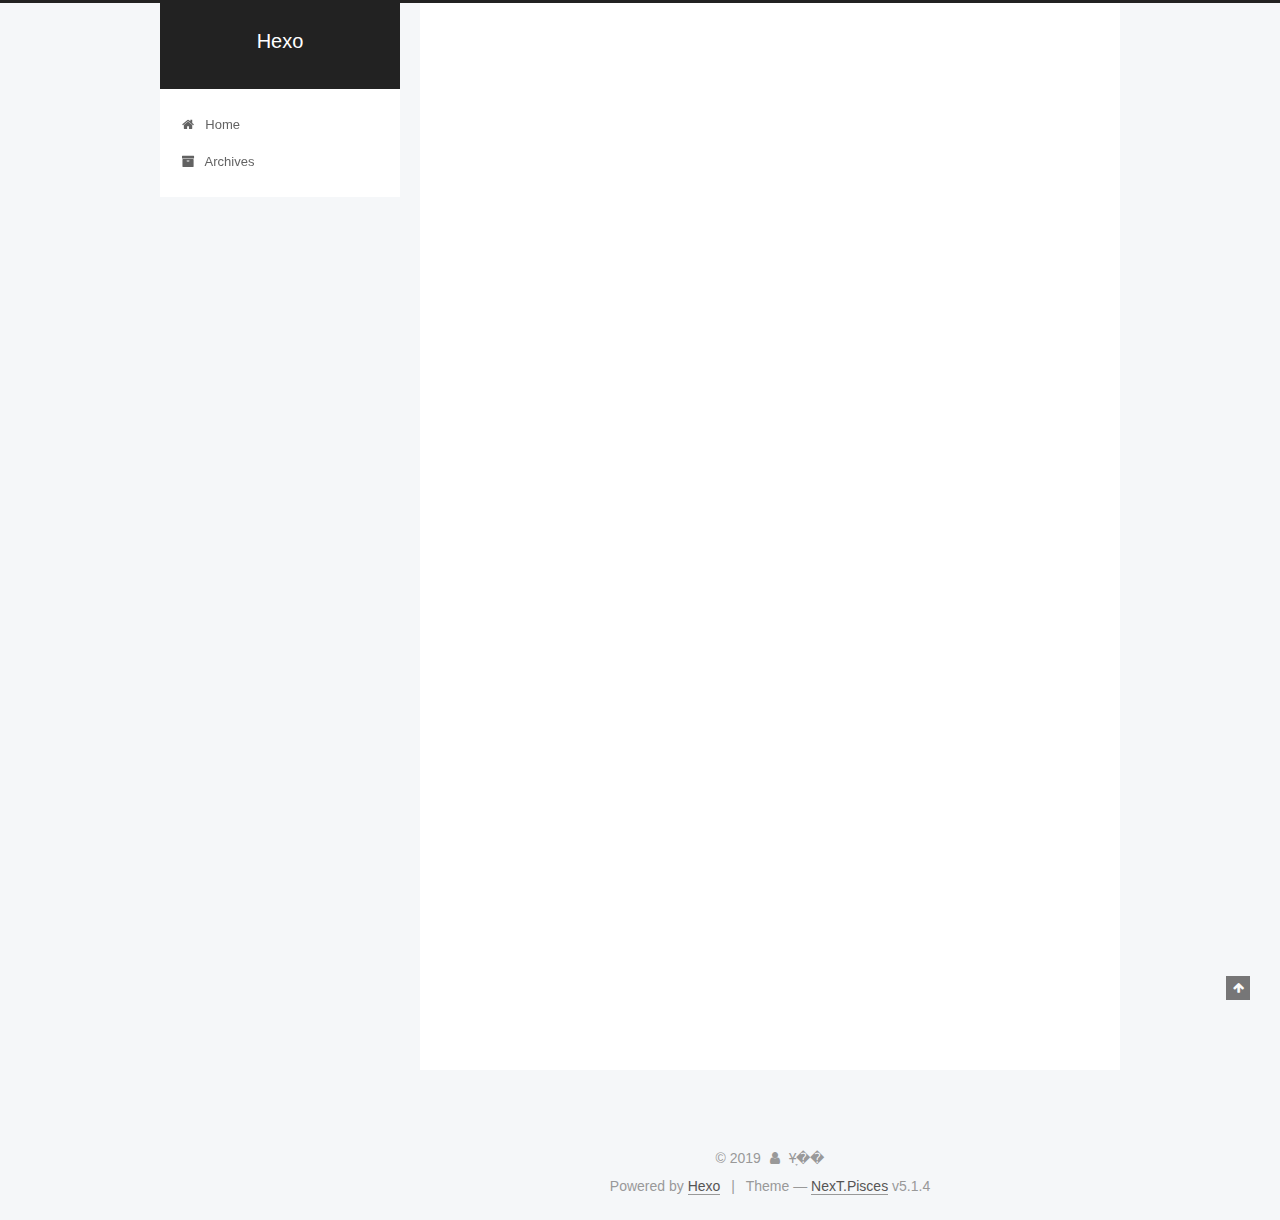
==== commit fb75fb46: "Site updated: 2019-06-21 17:31:08" ====
--- a/index.html
+++ b/index.html
@@ -5,7 +5,7 @@
   
 
 
-<html class="theme-next muse use-motion" lang>
+<html class="theme-next pisces use-motion" lang>
 <head><meta name="generator" content="Hexo 3.9.0">
   <meta charset="UTF-8">
 <meta http-equiv="X-UA-Compatible" content="IE=edge">
@@ -93,7 +93,7 @@
   var NexT = window.NexT || {};
   var CONFIG = {
     root: '/',
-    scheme: 'Muse',
+    scheme: 'Pisces',
     version: '5.1.4',
     sidebar: {"position":"left","display":"post","offset":12,"b2t":false,"scrollpercent":false,"onmobile":false},
     fancybox: true,
@@ -453,7 +453,7 @@
 
 
 
-  <div class="theme-info">Theme &mdash; <a class="theme-link" target="_blank" href="https://github.com/iissnan/hexo-theme-next">NexT.Muse</a> v5.1.4</div>
+  <div class="theme-info">Theme &mdash; <a class="theme-link" target="_blank" href="https://github.com/iissnan/hexo-theme-next">NexT.Pisces</a> v5.1.4</div>
 
 
 
@@ -553,6 +553,13 @@
   
   
 
+
+  <script type="text/javascript" src="/js/src/affix.js?v=5.1.4"></script>
+
+  <script type="text/javascript" src="/js/src/schemes/pisces.js?v=5.1.4"></script>
+
+
+
   
 
   
--- a/css/main.css
+++ b/css/main.css
@@ -189,7 +189,7 @@
   font-size: 14px;
   line-height: 2;
   color: #555;
-  background: #fff;
+  background: #f5f7f9;
 }
 @media (max-width: 767px) {
   body {
@@ -653,8 +653,8 @@
 @media (min-width: 992px) {
   .full-image.full-image.full-image.full-image {
     max-width: none;
-    width: 110%;
-    margin: 25px -5%;
+    width: 118%;
+    margin: 0 -9%;
   }
 }
 .blockquote-center,
@@ -940,11 +940,11 @@
   display: inline-block;
   padding: 0 20px;
   font-size: 14px;
-  color: #fff;
-  background: #222;
-  border: 2px solid #222;
+  color: #555;
+  background: #fff;
+  border: 2px solid #555;
   text-decoration: none;
-  border-radius: 0;
+  border-radius: 2px;
   transition-property: background-color;
   transition-duration: 0.2s;
   transition-timing-function: ease-in-out;
@@ -953,8 +953,8 @@
 }
 .btn:hover {
   border-color: #222;
-  color: #222;
-  background: #fff;
+  color: #fff;
+  background: #222;
 }
 .btn +.btn {
   margin: 0 0 8px 8px;
@@ -1066,7 +1066,7 @@
   width: 24px;
   background: #222;
   font-size: 12px;
-  opacity: 1;
+  opacity: 0.6;
   color: #fff;
   cursor: pointer;
   text-align: center;
@@ -1087,7 +1087,7 @@
   }
 }
 .back-to-top.back-to-top-on {
-  bottom: 19px;
+  bottom: 30px;
 }
 .header {
   background: transparent;
@@ -1136,7 +1136,7 @@
 .site-subtitle {
   margin-top: 10px;
   font-size: 13px;
-  color: #999;
+  color: #ddd;
 }
 .use-motion .brand {
   opacity: 0;
@@ -1209,7 +1209,8 @@
   transition-timing-function: ease-in-out;
   transition-delay: 0s;
 }
-.menu .menu-item a:hover {
+.menu .menu-item a:hover,
+.menu-item-active a {
   border-bottom-color: #222;
 }
 .menu .menu-item .fa {
@@ -1738,20 +1739,20 @@
   display: block;
   margin: 0 auto;
   padding: 2px;
-  max-width: 96px;
+  max-width: 120px;
   height: auto;
-  border: 2px solid #333;
+  border: 1px solid #eee;
 }
 .site-author-name {
-  margin: 5px 0 0;
+  margin: 0;
   text-align: center;
-  color: #f5f5f5;
-  font-weight: normal;
+  color: #222;
+  font-weight: 600;
 }
 .site-description {
-  margin-top: 5px;
+  margin-top: 0;
   text-align: center;
-  font-size: 14px;
+  font-size: 13px;
   color: #999;
 }
 .site-state {
@@ -1763,7 +1764,7 @@
 .site-state-item {
   display: inline-block;
   padding: 0 15px;
-  border-left: 1px solid #333;
+  border-left: 1px solid #eee;
 }
 .site-state-item:first-child {
   border-left: none;
@@ -1776,11 +1777,11 @@
   text-align: center;
   color: inherit;
   font-weight: 600;
-  font-size: 18px;
+  font-size: 16px;
 }
 .site-state-item-name {
   font-size: 13px;
-  color: inherit;
+  color: #999;
 }
 .feed-link {
   margin-top: 20px;
@@ -1822,7 +1823,7 @@
   width: 4px;
   height: 4px;
   border-radius: 50%;
-  background: #e4ddff;
+  background: #dd06a2;
 }
 .links-of-blogroll {
   font-size: 13px;
@@ -1860,7 +1861,7 @@
   color: #555;
 }
 .sidebar-nav li:hover {
-  color: #f5f5f5;
+  color: #fc6423;
 }
 .page-post-detail .sidebar-nav-toc {
   padding: 0 5px;
@@ -1869,11 +1870,11 @@
   margin-left: 10px;
 }
 .sidebar-nav .sidebar-nav-active {
-  color: #87daff;
-  border-bottom-color: #87daff;
+  color: #fc6423;
+  border-bottom-color: #fc6423;
 }
 .sidebar-nav .sidebar-nav-active:hover {
-  color: #87daff;
+  color: #fc6423;
 }
 .sidebar-panel {
   display: none;
@@ -1906,12 +1907,12 @@
   transition-timing-function: ease-in-out;
   transition-delay: 0s;
   transition-property: all;
-  color: #999;
-  border-bottom-color: #555;
+  color: #666;
+  border-bottom-color: #ccc;
 }
 .post-toc ol a:hover {
-  color: #ccc;
-  border-bottom-color: #ccc;
+  color: #000;
+  border-bottom-color: #000;
 }
 .post-toc .nav-item {
   overflow: hidden;
@@ -1933,14 +1934,14 @@
   display: block;
 }
 .post-toc .nav .active > a {
-  color: #87daff;
-  border-bottom-color: #87daff;
+  color: #fc6423;
+  border-bottom-color: #fc6423;
 }
 .post-toc .nav .active-current > a {
-  color: #87daff;
+  color: #fc6423;
 }
 .post-toc .nav .active-current > a:hover {
-  color: #87daff;
+  color: #fc6423;
 }
 .footer {
   font-size: 14px;
@@ -2345,6 +2346,16 @@
   transform: translate(-50%, -50%);
   color: #ccc;
 }
+@media (min-width: 768px) and (max-width: 991px) {
+  .busuanzi-count {
+    width: auto;
+  }
+}
+@media (max-width: 767px) {
+  .busuanzi-count {
+    width: auto;
+  }
+}
 .site-uv,
 .site-pv,
 .page-pv {
@@ -2580,83 +2591,403 @@
   }
 }
 .page-post-detail .sidebar-toggle-line {
-  background: #87daff;
+  background: #fc6423;
 }
 .page-post-detail .comments {
   overflow: hidden;
 }
-@media (max-width: 767px) {
-  .header-inner,
-  .container .main-inner,
+.header {
+  position: relative;
+  margin: 0 auto;
+  width: 960px;
+}
+@media (min-width: 768px) and (max-width: 991px) {
+  .header {
+    width: auto;
+  }
+}
+@media (max-width: 767px) {
+  .header {
+    width: auto;
+  }
+}
+.header-inner {
+  position: absolute;
+  top: 0;
+  overflow: hidden;
+  padding: 0;
+  width: 240px;
+  background: #fff;
+  box-shadow: initial;
+  border-radius: initial;
+}
+@media (min-width: 1600px) {
+  .container .header-inner {
+    width: 240px;
+  }
+}
+@media (min-width: 768px) and (max-width: 991px) {
+  .header-inner {
+    position: relative;
+    width: auto;
+    border-radius: initial;
+  }
+}
+@media (max-width: 767px) {
+  .header-inner {
+    position: relative;
+    width: auto;
+    border-radius: initial;
+  }
+}
+.main:before,
+.main:after {
+  content: " ";
+  display: table;
+}
+.main:after {
+  clear: both;
+}
+@media (min-width: 768px) and (max-width: 991px) {
+  .main {
+    padding-bottom: 100px;
+  }
+}
+@media (max-width: 767px) {
+  .main {
+    padding-bottom: 100px;
+  }
+}
+.container .main-inner {
+  width: 960px;
+}
+@media (min-width: 768px) and (max-width: 991px) {
+  .container .main-inner {
+    width: auto;
+  }
+}
+@media (max-width: 767px) {
+  .container .main-inner {
+    width: auto;
+  }
+}
+.content-wrap {
+  float: right;
+  box-sizing: border-box;
+  padding: 40px;
+  width: 700px;
+  background: #fff;
+  min-height: 700px;
+  box-shadow: initial;
+  border-radius: initial;
+}
+@media (min-width: 768px) and (max-width: 991px) {
+  .content-wrap {
+    width: 100%;
+    padding: 20px;
+    border-radius: initial;
+  }
+}
+@media (max-width: 767px) {
+  .content-wrap {
+    width: 100%;
+    padding: 20px;
+    min-height: auto;
+    border-radius: initial;
+  }
+}
+.sidebar {
+  position: static;
+  float: left;
+  margin-top: 300px;
+  width: 240px;
+  background: #f5f7f9;
+  box-shadow: none;
+}
+@media (min-width: 768px) and (max-width: 991px) {
+  .sidebar {
+    display: none;
+  }
+}
+@media (max-width: 767px) {
+  .sidebar {
+    display: none;
+  }
+}
+.sidebar-toggle {
+  display: none;
+}
+.footer-inner {
+  width: 960px;
+  padding-left: 260px;
+}
+@media (min-width: 768px) and (max-width: 991px) {
   .footer-inner {
     width: auto;
-  }
-}
-embed {
-  display: block;
-  margin: 0px auto 25px auto;
-}
-.custom-logo .site-meta-headline {
-  text-align: center;
-}
-.custom-logo .brand {
+    padding-left: 0 !important;
+    padding-right: 0 !important;
+  }
+}
+@media (max-width: 767px) {
+  .footer-inner {
+    width: auto;
+    padding-left: 0 !important;
+    padding-right: 0 !important;
+  }
+}
+.sidebar-position-right .header-inner {
+  right: 0;
+}
+.sidebar-position-right .content-wrap {
+  float: left;
+}
+.sidebar-position-right .sidebar {
+  float: right;
+}
+.sidebar-position-right .footer-inner {
+  padding-left: 0;
+  padding-right: 260px;
+}
+.site-brand-wrapper {
+  position: relative;
+}
+.site-meta {
+  padding: 20px 0;
+  color: #fff;
+  background: #222;
+}
+@media (min-width: 768px) and (max-width: 991px) {
+  .site-meta {
+    box-shadow: 0 0 16px rgba(0,0,0,0.5);
+  }
+}
+@media (max-width: 767px) {
+  .site-meta {
+    box-shadow: 0 0 16px rgba(0,0,0,0.5);
+  }
+}
+.brand {
+  padding: 0;
   background: none;
 }
-.custom-logo .site-title {
-  margin: 10px auto 0;
-  font-size: 24px;
-  color: #222;
-}
-.custom-logo .site-title a {
-  border: none;
-}
-.custom-logo-image {
-  margin: 0 auto;
-  padding: 5px;
-  max-width: 150px;
-  background: #fff;
-}
-@media (max-width: 767px) {
-  .site-nav {
-    position: absolute;
-    left: 0;
-    top: 52px;
-    margin: 0;
-    width: 100%;
-    padding: 0;
-    background: #fff;
-    border-bottom: 1px solid #ddd;
-    z-index: 1030;
-  }
-}
-@media (max-width: 767px) {
-  .menu {
-    text-align: left;
-  }
-}
-@media (max-width: 767px) {
-  .menu .menu-item {
-    display: block;
-    margin: 0 10px;
-    vertical-align: top;
-  }
-}
-@media (max-width: 767px) {
-  .menu .menu-item br {
-    display: none;
-  }
-}
-@media (max-width: 767px) {
-  .menu .menu-item a {
-    padding: 5px 10px;
-  }
-}
-.menu .menu-item .fa {
-  margin-right: 0;
+.brand:hover {
+  color: #fff;
+}
+.site-subtitle {
+  margin: 10px 10px 0;
+  font-weight: initial;
 }
 .site-search form {
   display: none;
 }
+.site-nav {
+  border-top: none;
+}
+@media (min-width: 768px) and (max-width: 991px) {
+  .site-nav {
+    display: none !important;
+  }
+}
+@media (min-width: 768px) and (max-width: 991px) {
+  .site-nav-on {
+    display: block !important;
+  }
+}
+.menu .menu-item {
+  display: block;
+  margin: 0;
+}
+.menu .menu-item a {
+  position: relative;
+  box-sizing: border-box;
+  padding: 5px 20px;
+  text-align: left;
+  line-height: inherit;
+  transition-property: background-color;
+  transition-duration: 0.2s;
+  transition-timing-function: ease-in-out;
+  transition-delay: 0s;
+}
+.menu .menu-item a:hover,
+.menu-item-active a {
+  background: #f9f9f9;
+  border-bottom-color: #fff;
+}
+.menu .menu-item br {
+  display: none;
+}
+.menu-item-active a:after {
+  content: " ";
+  position: absolute;
+  top: 50%;
+  margin-top: -3px;
+  right: 15px;
+  width: 6px;
+  height: 6px;
+  border-radius: 50%;
+  background-color: #bbb;
+}
+.btn-bar {
+  background-color: #fff;
+}
+.site-nav-toggle {
+  left: 20px;
+  top: 50%;
+  -webkit-transform: translateY(-50%);
+  -webkit-transform: translateY(-50%);
+  -moz-transform: translateY(-50%);
+  -ms-transform: translateY(-50%);
+  -o-transform: translateY(-50%);
+  transform: translateY(-50%);
+}
+@media (min-width: 768px) and (max-width: 991px) {
+  .site-nav-toggle {
+    display: block;
+  }
+}
+.use-motion .sidebar .motion-element {
+  opacity: 1;
+}
+.sidebar {
+  margin-left: -100%;
+  right: auto;
+  bottom: auto;
+  -webkit-transform: none;
+}
+.sidebar-inner {
+  box-sizing: border-box;
+  width: 240px;
+  color: #555;
+  background: #fff;
+  box-shadow: initial;
+  border-radius: initial;
+  opacity: 0;
+}
+.sidebar-inner.affix {
+  position: fixed;
+  top: 12px;
+}
+.sidebar-inner.affix-bottom {
+  position: absolute;
+}
+.site-overview {
+  text-align: left;
+}
+.site-author:before,
+.site-author:after {
+  content: " ";
+  display: table;
+}
+.site-author:after {
+  clear: both;
+}
+.sidebar a {
+  color: #555;
+}
+.sidebar a:hover {
+  color: #222;
+}
+.site-state-item {
+  padding: 0 10px;
+}
+.links-of-author-item a:before {
+  display: none;
+}
+.links-of-author-item a {
+  border-bottom: none;
+  text-decoration: underline;
+}
+.feed-link {
+  border-top: 1px dotted #ccc;
+  border-bottom: 1px dotted #ccc;
+  text-align: center;
+}
+.feed-link a {
+  display: block;
+  color: #fc6423;
+  border: none;
+}
+.feed-link a:hover {
+  background: none;
+  color: #e34603;
+}
+.feed-link a:hover i {
+  color: #e34603;
+}
+.links-of-author {
+  display: flex;
+  flex-wrap: wrap;
+  justify-content: center;
+}
+.links-of-author-item {
+  margin: 5px 0 0;
+  width: 50%;
+}
+.links-of-author-item a {
+  max-width: 216px;
+  box-sizing: border-box;
+  display: inline-block;
+  margin-right: 0;
+  margin-bottom: 0;
+  padding: 0 5px;
+  overflow: hidden;
+  white-space: nowrap;
+  text-overflow: ellipsis;
+}
+.links-of-author-item a {
+  display: block;
+  text-decoration: none;
+}
+.links-of-author-item a:hover {
+  border-radius: 4px;
+  background: #eee;
+}
+.links-of-author-item .fa {
+  margin-right: 2px;
+  font-size: 16px;
+}
+.links-of-author-item .fa-globe {
+  font-size: 15px;
+}
+.links-of-blogroll {
+  text-align: center;
+  margin-top: 20px;
+  padding: 3px 0 0;
+  border-top: 1px dotted #ccc;
+}
+.links-of-blogroll-title {
+  margin-top: 0;
+}
+.links-of-blogroll-item {
+  padding: 0;
+}
+.links-of-blogroll-inline:before,
+.links-of-blogroll-inline:after {
+  content: " ";
+  display: table;
+}
+.links-of-blogroll-inline:after {
+  clear: both;
+}
 .links-of-blogroll-inline .links-of-blogroll-item {
-  display: inline-block;
-}
+  margin: 5px 0 0;
+  width: 50%;
+  display: inline-block;
+  width: unset;
+}
+.links-of-blogroll-inline .links-of-blogroll-item a {
+  max-width: 216px;
+  box-sizing: border-box;
+  display: inline-block;
+  margin-right: 0;
+  margin-bottom: 0;
+  padding: 0 5px;
+  overflow: hidden;
+  white-space: nowrap;
+  text-overflow: ellipsis;
+}
+@media (max-width: 767px) {
+  .post-body {
+    text-align: justify;
+  }
+}
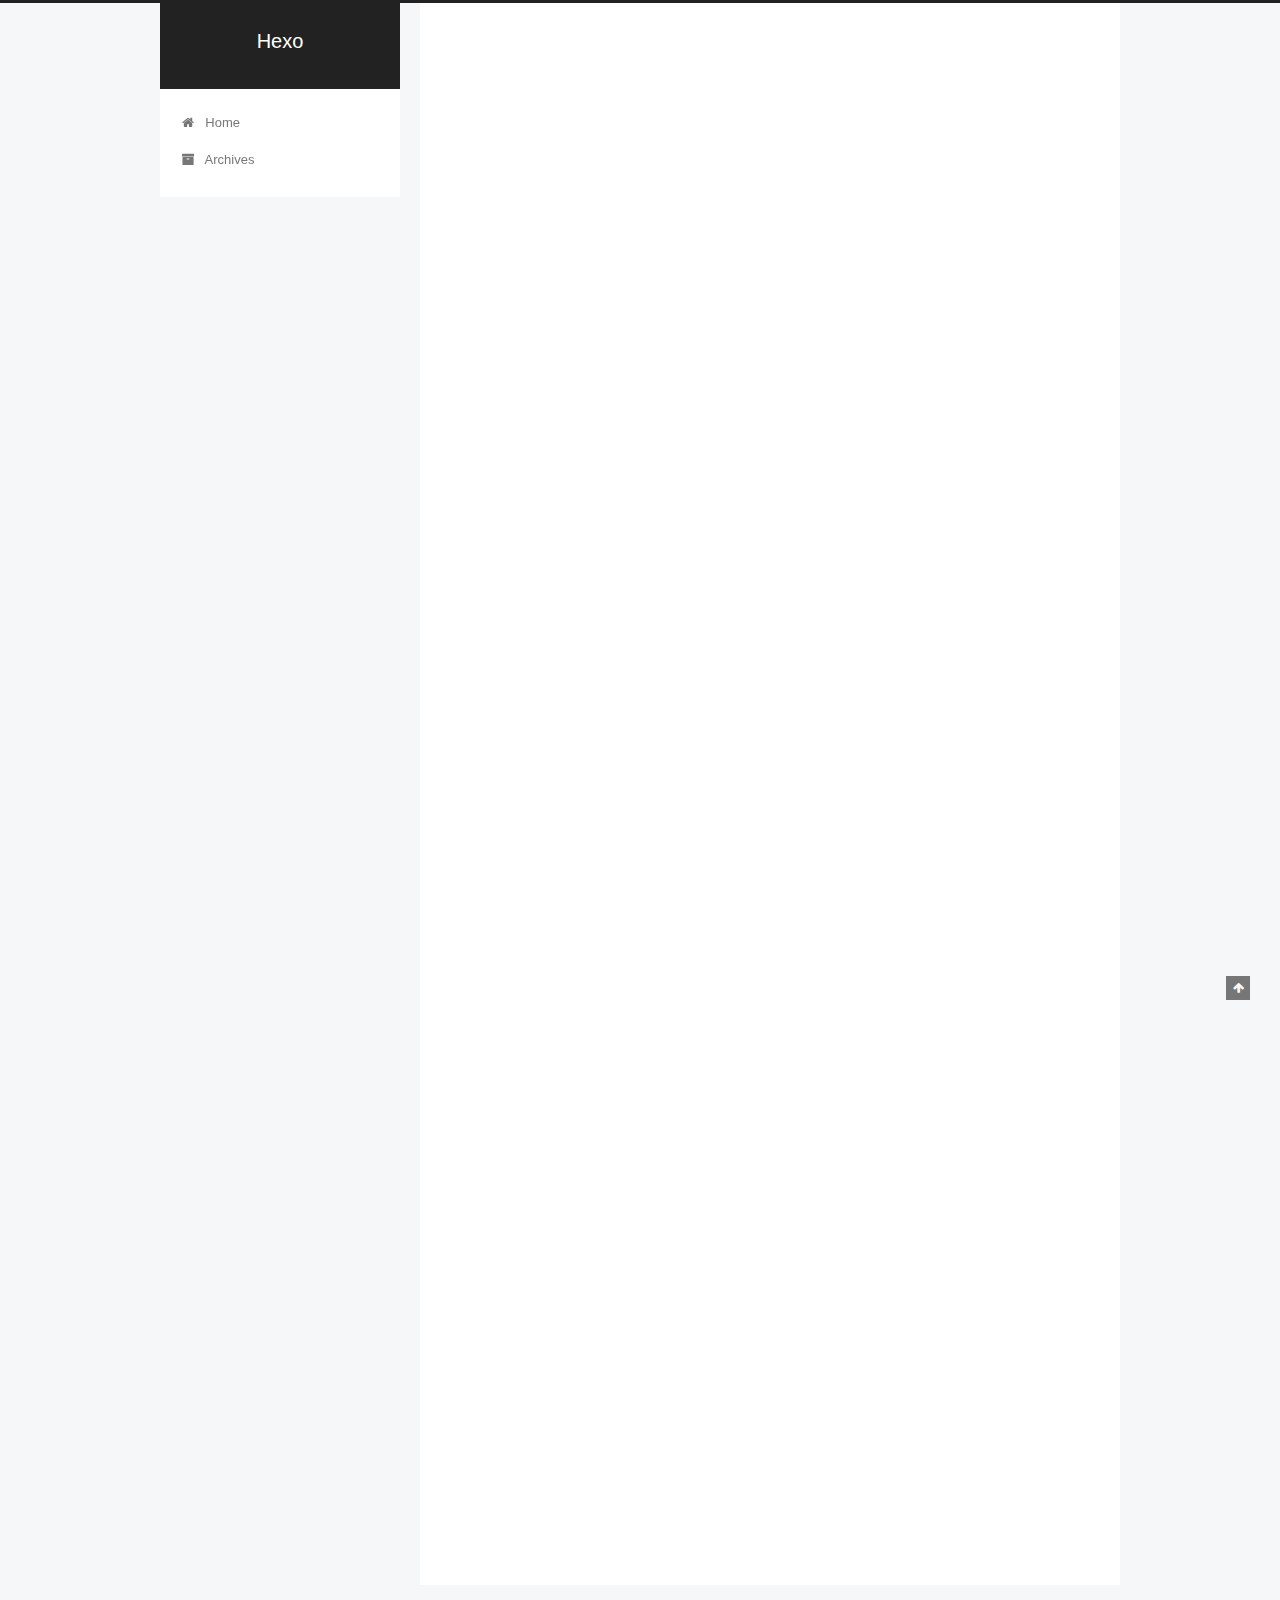
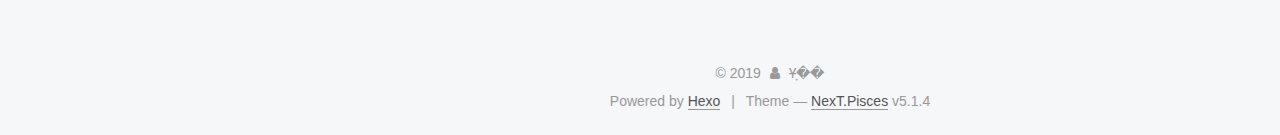
==== commit 6a23284e: "Site updated: 2019-06-21 18:20:38" ====
--- a/index.html
+++ b/index.html
@@ -229,6 +229,130 @@
   
   
   <div class="post-block">
+    <link itemprop="mainEntityOfPage" href="http://yoursite.com/2019/06/21/Spring基础/">
+
+    <span hidden itemprop="author" itemscope itemtype="http://schema.org/Person">
+      <meta itemprop="name" content="Ұָ��">
+      <meta itemprop="description" content>
+      <meta itemprop="image" content="/images/avatar.gif">
+    </span>
+
+    <span hidden itemprop="publisher" itemscope itemtype="http://schema.org/Organization">
+      <meta itemprop="name" content="Hexo">
+    </span>
+
+    
+      <header class="post-header">
+
+        
+        
+          <h1 class="post-title" itemprop="name headline">
+                
+                <a class="post-title-link" href="/2019/06/21/Spring基础/" itemprop="url">Spring基础</a></h1>
+        
+
+        <div class="post-meta">
+          <span class="post-time">
+            
+              <span class="post-meta-item-icon">
+                <i class="fa fa-calendar-o"></i>
+              </span>
+              
+                <span class="post-meta-item-text">Posted on</span>
+              
+              <time title="Post created" itemprop="dateCreated datePublished" datetime="2019-06-21T17:52:54+08:00">
+                2019-06-21
+              </time>
+            
+
+            
+
+            
+          </span>
+
+          
+
+          
+            
+          
+
+          
+          
+
+          
+
+          
+
+          
+
+        </div>
+      </header>
+    
+
+    
+    
+    
+    <div class="post-body" itemprop="articleBody">
+
+      
+      
+
+      
+        
+          
+            <p>Spring构建对象的三种方式： </p>
+<p>1、通过构造方法创建</p>
+<pre><code>1.1、默认无参
+1.2、有参创建时需要明确配置</code></pre><p>2、实例工厂</p>
+<p>3、静态工厂</p>
+
+          
+        
+      
+    </div>
+    
+    
+    
+
+    
+
+    
+
+    
+
+    <footer class="post-footer">
+      
+
+      
+
+      
+
+      
+      
+        <div class="post-eof"></div>
+      
+    </footer>
+  </div>
+  
+  
+  
+  </article>
+
+
+    
+      
+
+  
+
+  
+  
+  
+
+  <article class="post post-type-normal" itemscope itemtype="http://schema.org/Article">
+  
+  
+  
+  <div class="post-block">
     <link itemprop="mainEntityOfPage" href="http://yoursite.com/2019/06/21/hello-world/">
 
     <span hidden itemprop="author" itemscope itemtype="http://schema.org/Person">
@@ -394,7 +518,7 @@
               
                 <a href="/archives/">
               
-                  <span class="site-state-item-count">1</span>
+                  <span class="site-state-item-count">2</span>
                   <span class="site-state-item-name">posts</span>
                 </a>
               </div>
@@ -402,6 +526,15 @@
 
             
 
+            
+              
+              
+              <div class="site-state-item site-state-tags">
+                
+                  <span class="site-state-item-count">1</span>
+                  <span class="site-state-item-name">tags</span>
+                
+              </div>
             
 
           </nav>
--- a/css/main.css
+++ b/css/main.css
@@ -1823,7 +1823,7 @@
   width: 4px;
   height: 4px;
   border-radius: 50%;
-  background: #dd06a2;
+  background: #ff82b6;
 }
 .links-of-blogroll {
   font-size: 13px;
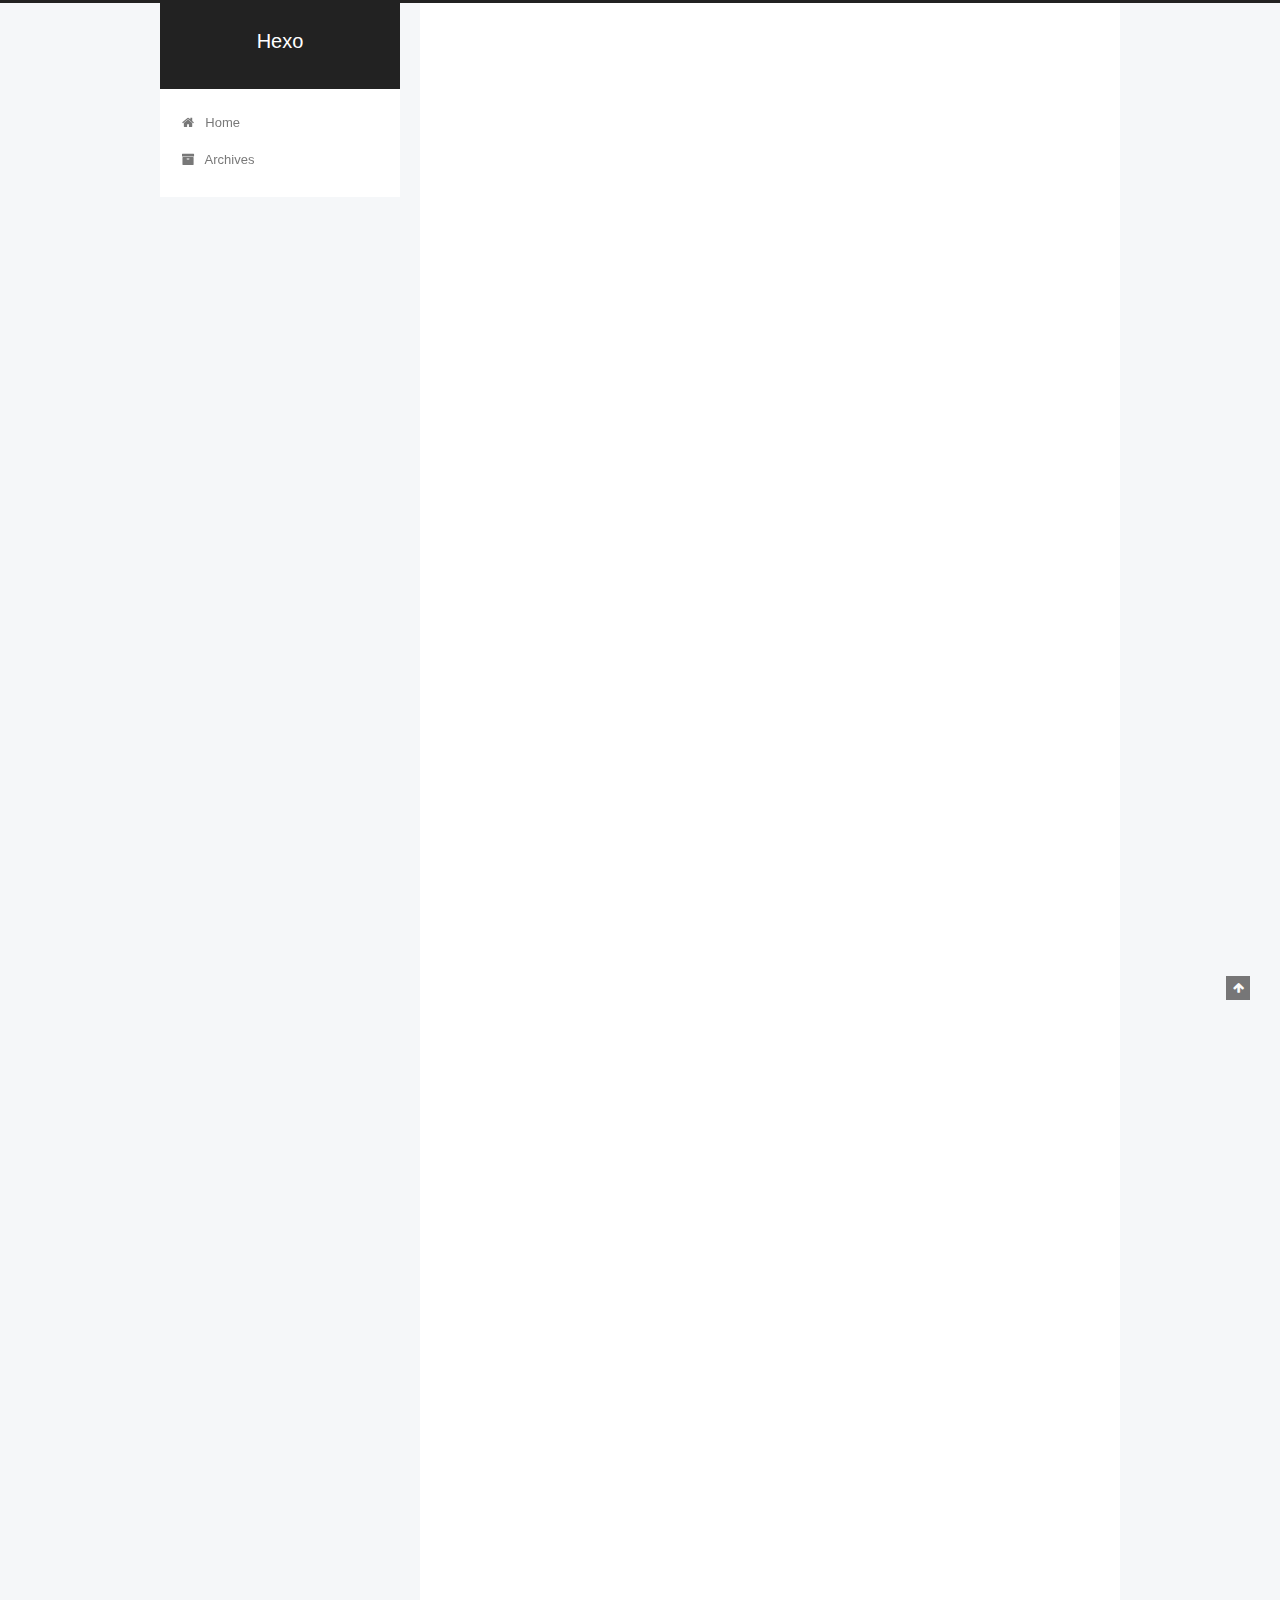
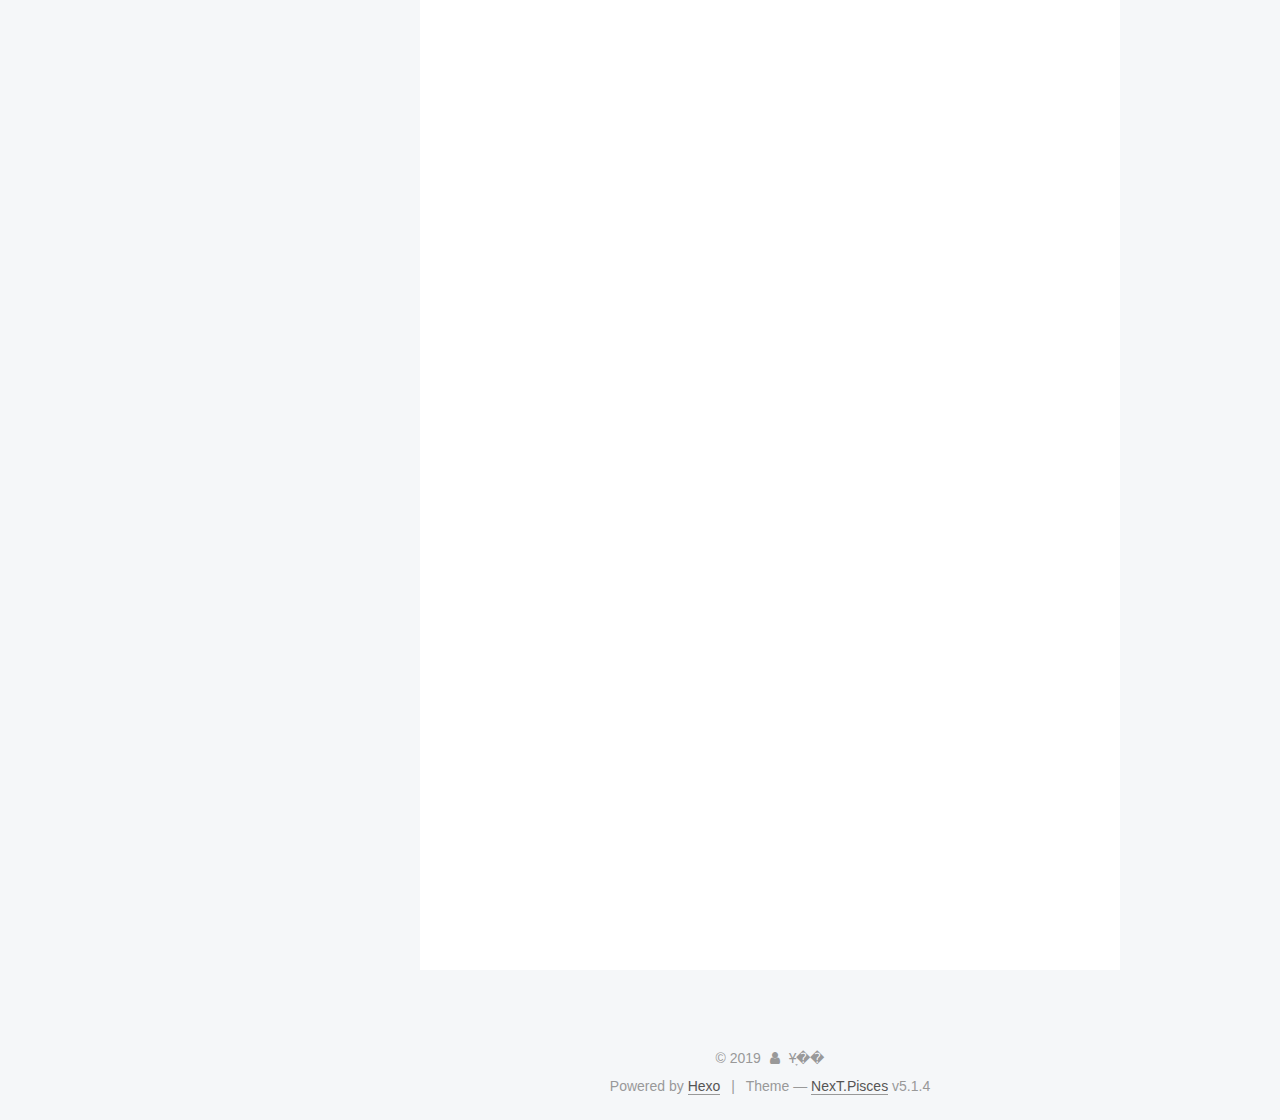
==== commit 552c99a9: "Site updated: 2019-06-21 21:31:52" ====
--- a/index.html
+++ b/index.html
@@ -229,7 +229,7 @@
   
   
   <div class="post-block">
-    <link itemprop="mainEntityOfPage" href="http://yoursite.com/2019/06/21/Spring基础/">
+    <link itemprop="mainEntityOfPage" href="http://yoursite.com/2019/06/21/test/">
 
     <span hidden itemprop="author" itemscope itemtype="http://schema.org/Person">
       <meta itemprop="name" content="Ұָ��">
@@ -248,6 +248,125 @@
         
           <h1 class="post-title" itemprop="name headline">
                 
+                <a class="post-title-link" href="/2019/06/21/test/" itemprop="url">test</a></h1>
+        
+
+        <div class="post-meta">
+          <span class="post-time">
+            
+              <span class="post-meta-item-icon">
+                <i class="fa fa-calendar-o"></i>
+              </span>
+              
+                <span class="post-meta-item-text">Posted on</span>
+              
+              <time title="Post created" itemprop="dateCreated datePublished" datetime="2019-06-21T21:26:15+08:00">
+                2019-06-21
+              </time>
+            
+
+            
+
+            
+          </span>
+
+          
+
+          
+            
+          
+
+          
+          
+
+          
+
+          
+
+          
+
+        </div>
+      </header>
+    
+
+    
+    
+    
+    <div class="post-body" itemprop="articleBody">
+
+      
+      
+
+      
+        
+          
+            
+          
+        
+      
+    </div>
+    
+    
+    
+
+    
+
+    
+
+    
+
+    <footer class="post-footer">
+      
+
+      
+
+      
+
+      
+      
+        <div class="post-eof"></div>
+      
+    </footer>
+  </div>
+  
+  
+  
+  </article>
+
+
+    
+      
+
+  
+
+  
+  
+  
+
+  <article class="post post-type-normal" itemscope itemtype="http://schema.org/Article">
+  
+  
+  
+  <div class="post-block">
+    <link itemprop="mainEntityOfPage" href="http://yoursite.com/2019/06/21/Spring基础/">
+
+    <span hidden itemprop="author" itemscope itemtype="http://schema.org/Person">
+      <meta itemprop="name" content="Ұָ��">
+      <meta itemprop="description" content>
+      <meta itemprop="image" content="/images/avatar.gif">
+    </span>
+
+    <span hidden itemprop="publisher" itemscope itemtype="http://schema.org/Organization">
+      <meta itemprop="name" content="Hexo">
+    </span>
+
+    
+      <header class="post-header">
+
+        
+        
+          <h1 class="post-title" itemprop="name headline">
+                
                 <a class="post-title-link" href="/2019/06/21/Spring基础/" itemprop="url">Spring基础</a></h1>
         
 
@@ -305,6 +424,10 @@
 <pre><code>1.1、默认无参
 1.2、有参创建时需要明确配置</code></pre><p>2、实例工厂</p>
 <p>3、静态工厂</p>
+<p>Spring给bean注入方式：</p>
+<p>1、通过构造方法</p>
+<p>2、set方法（在配置文件添加property标签指定参数）</p>
+<p><img src="/2019/06/21/Spring基础/a.png" alt="鹿乃"></p>
 
           
         
@@ -518,7 +641,7 @@
               
                 <a href="/archives/">
               
-                  <span class="site-state-item-count">2</span>
+                  <span class="site-state-item-count">3</span>
                   <span class="site-state-item-name">posts</span>
                 </a>
               </div>
--- a/css/main.css
+++ b/css/main.css
@@ -1823,7 +1823,7 @@
   width: 4px;
   height: 4px;
   border-radius: 50%;
-  background: #ff82b6;
+  background: #49cdff;
 }
 .links-of-blogroll {
   font-size: 13px;
